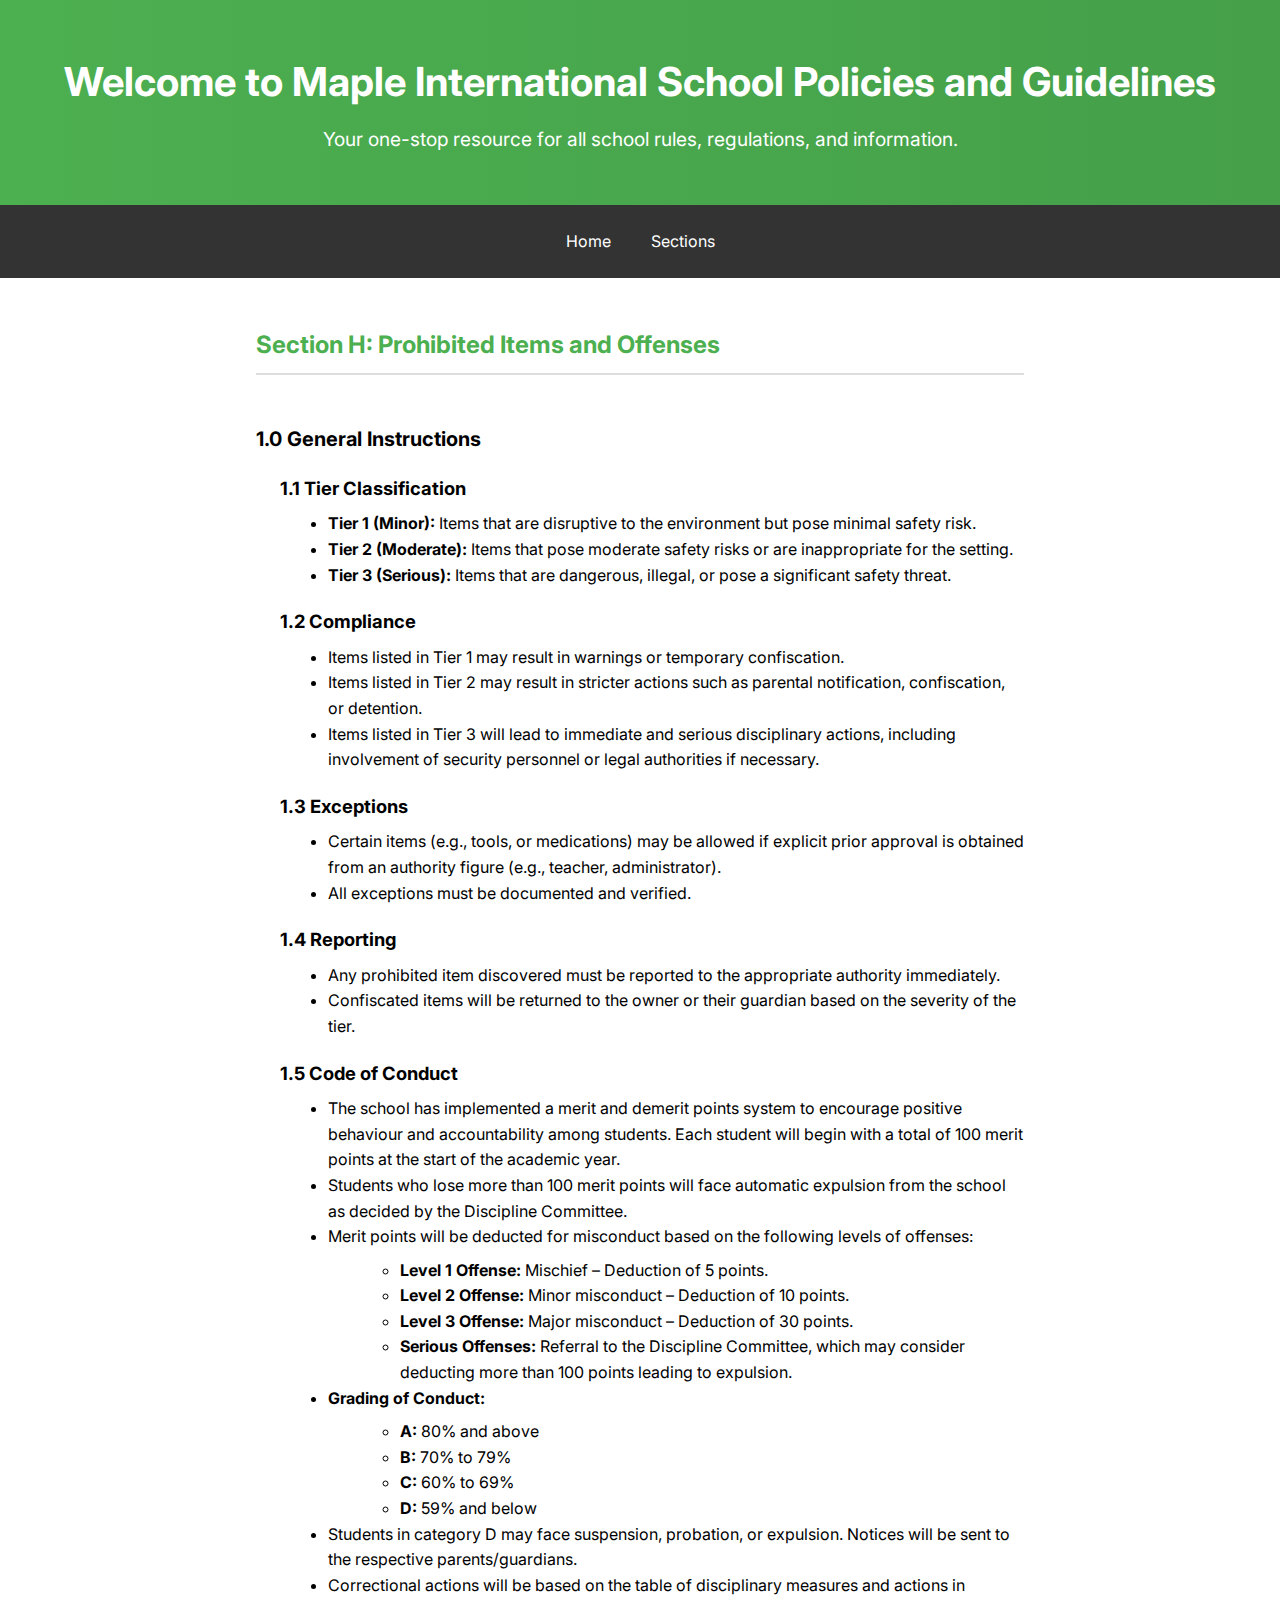
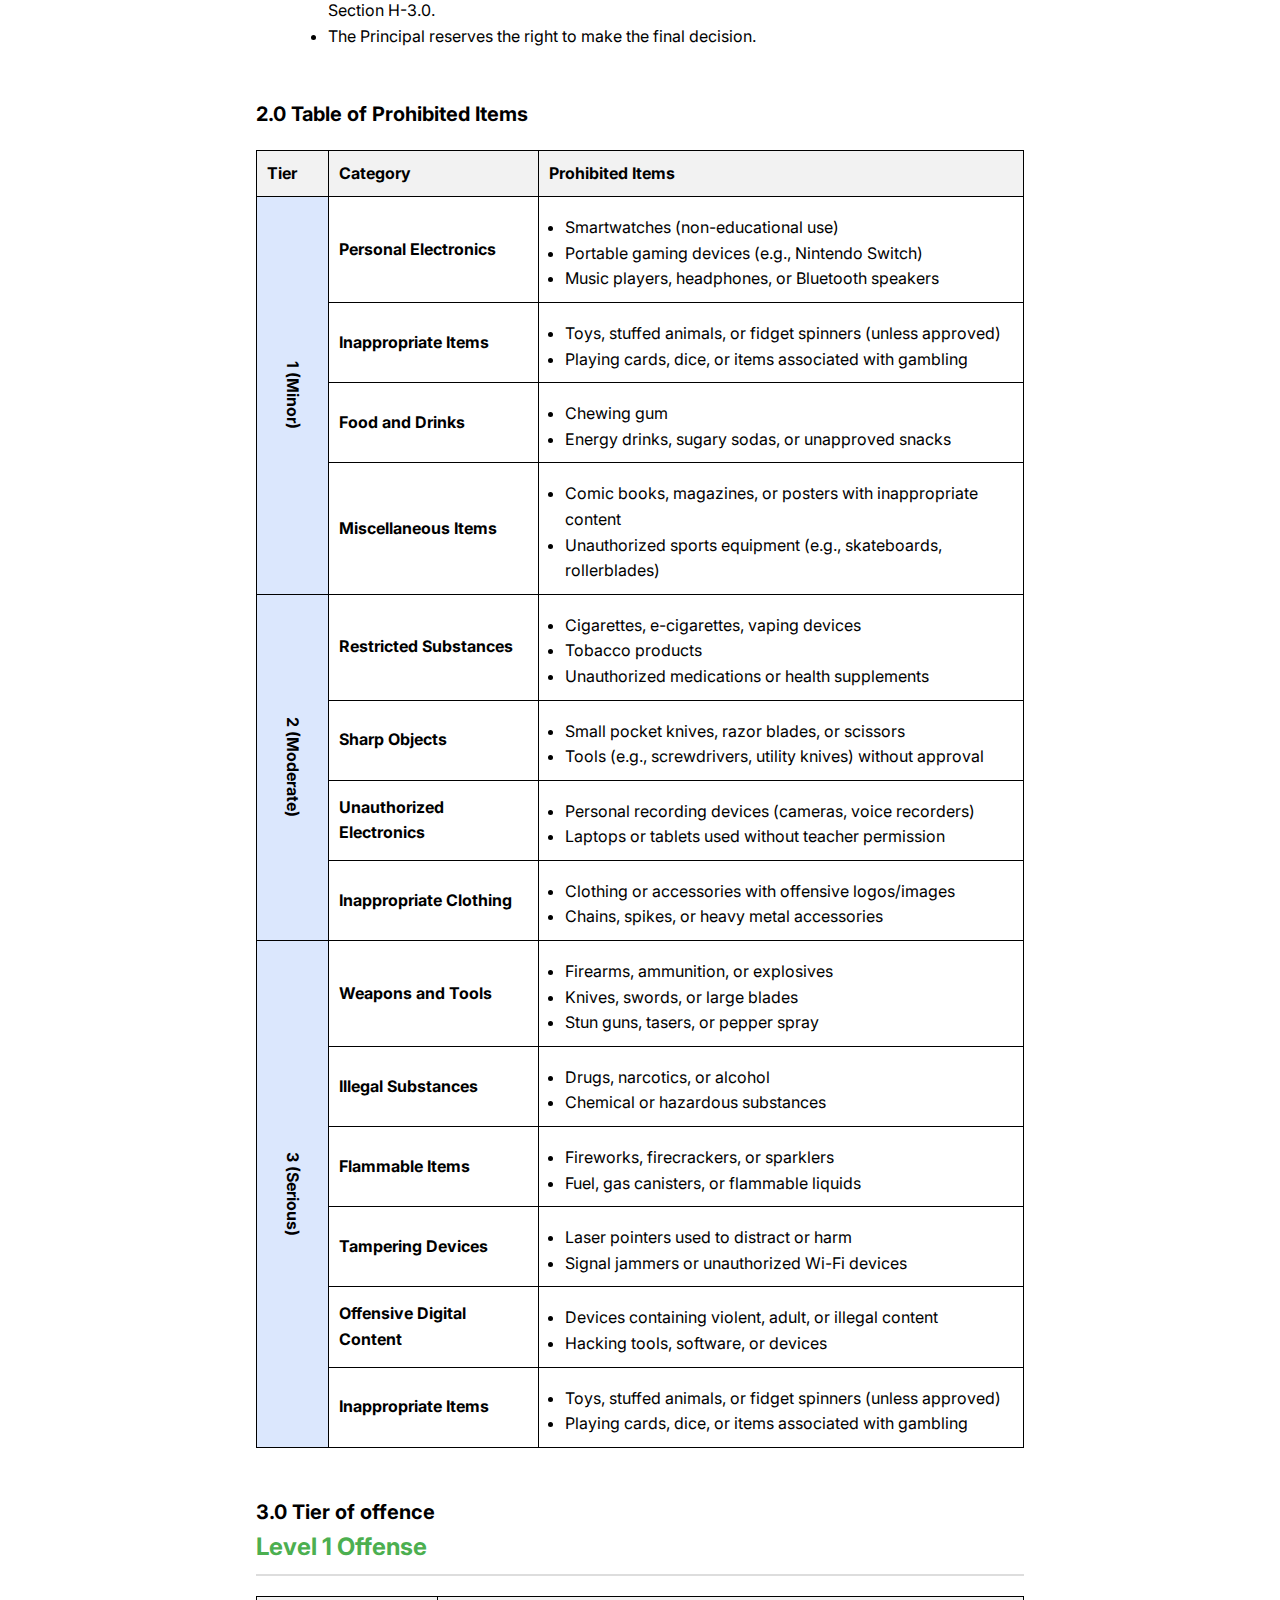
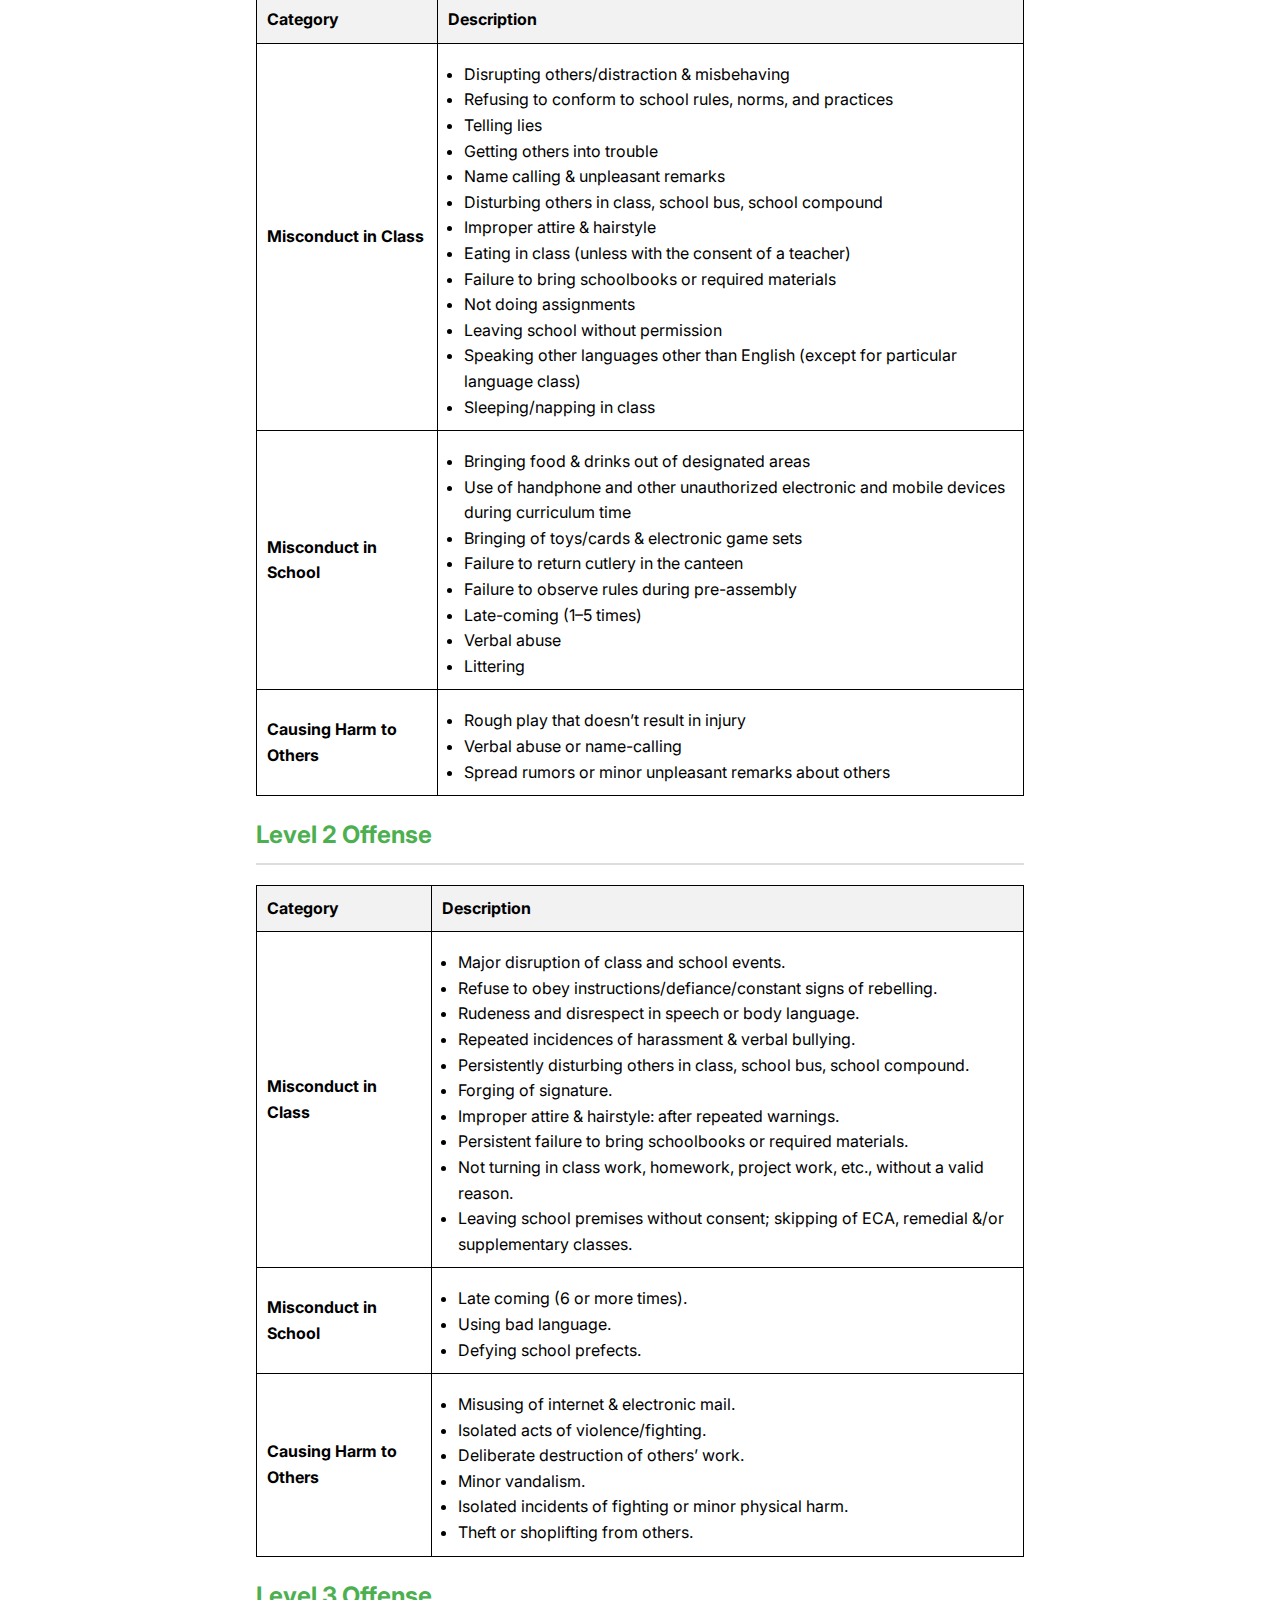
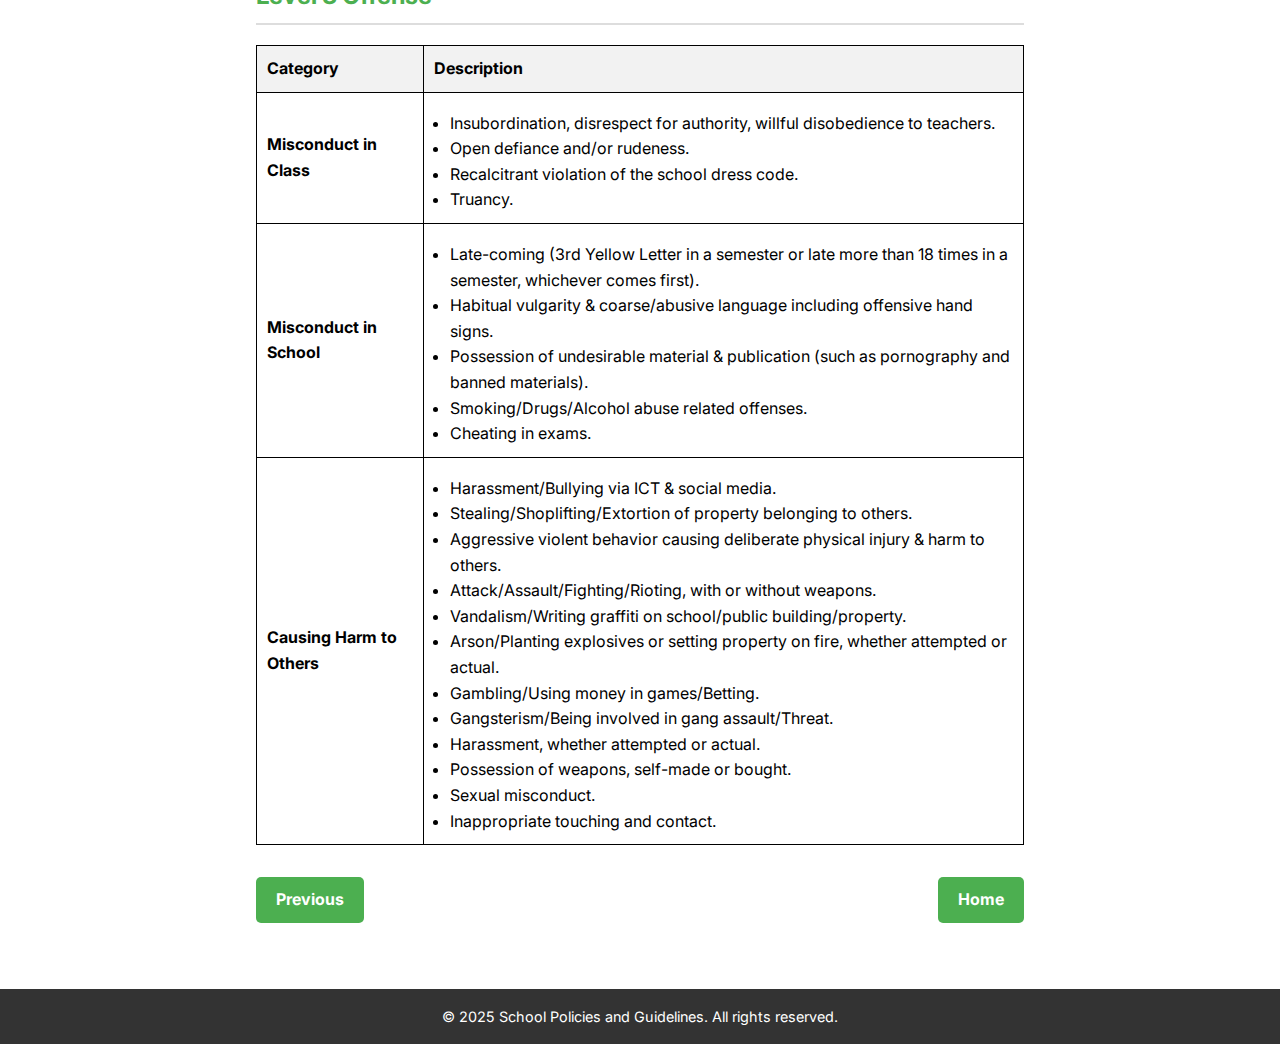
==== section-h.html @ 7fe0b791 "Main Update" ====
<!DOCTYPE html>
<html lang="en">
  <head>
    <meta charset="UTF-8" />
    <meta name="viewport" content="width=device-width, initial-scale=1.0" />
    <link
      rel="stylesheet"
      href="https://fonts.googleapis.com/css2?family=Material+Symbols+Outlined:opsz,wght,FILL,GRAD@20..48,100..700,0..1,-50..200&icon_names=home"
    />
    <link rel="preconnect" href="https://fonts.googleapis.com" />
    <link rel="preconnect" href="https://fonts.gstatic.com" crossorigin />
    <link
      href="https://fonts.googleapis.com/css2?family=Inter:ital,opsz,wght@0,14..32,100..900;1,14..32,100..900&display=swap"
      rel="stylesheet"
    />
    <title>Section H</title>
    <link rel="stylesheet" href="style.css" />
  </head>
  <body>
    <script src="header.js"></script>
    <div class="content">
      <section id="section-h">
        <h2>Section H: Prohibited Items and Offenses</h2>

        <h3>1.0 General Instructions</h3>
        <h4>1.1 Tier Classification</h4>
        <ul>
          <li>
            <strong>Tier 1 (Minor):</strong> Items that are disruptive to the
            environment but pose minimal safety risk.
          </li>
          <li>
            <strong>Tier 2 (Moderate):</strong> Items that pose moderate safety
            risks or are inappropriate for the setting.
          </li>
          <li>
            <strong>Tier 3 (Serious):</strong> Items that are dangerous,
            illegal, or pose a significant safety threat.
          </li>
        </ul>

        <h4>1.2 Compliance</h4>
        <ul>
          <li>
            Items listed in Tier 1 may result in warnings or temporary
            confiscation.
          </li>
          <li>
            Items listed in Tier 2 may result in stricter actions such as
            parental notification, confiscation, or detention.
          </li>
          <li>
            Items listed in Tier 3 will lead to immediate and serious
            disciplinary actions, including involvement of security personnel or
            legal authorities if necessary.
          </li>
        </ul>

        <h4>1.3 Exceptions</h4>
        <ul>
          <li>
            Certain items (e.g., tools, or medications) may be allowed if
            explicit prior approval is obtained from an authority figure (e.g.,
            teacher, administrator).
          </li>
          <li>All exceptions must be documented and verified.</li>
        </ul>

        <h4>1.4 Reporting</h4>
        <ul>
          <li>
            Any prohibited item discovered must be reported to the appropriate
            authority immediately.
          </li>
          <li>
            Confiscated items will be returned to the owner or their guardian
            based on the severity of the tier.
          </li>
        </ul>

        <h4>1.5 Code of Conduct</h4>
        <ul>
          <li>
            The school has implemented a merit and demerit points system to
            encourage positive behaviour and accountability among students. Each
            student will begin with a total of 100 merit points at the start of
            the academic year.
          </li>
          <li>
            Students who lose more than 100 merit points will face automatic
            expulsion from the school as decided by the Discipline Committee.
          </li>
          <li>
            Merit points will be deducted for misconduct based on the following
            levels of offenses:
            <ul>
              <li>
                <strong>Level 1 Offense:</strong> Mischief – Deduction of 5
                points.
              </li>
              <li>
                <strong>Level 2 Offense:</strong> Minor misconduct – Deduction
                of 10 points.
              </li>
              <li>
                <strong>Level 3 Offense:</strong> Major misconduct – Deduction
                of 30 points.
              </li>
              <li>
                <strong>Serious Offenses:</strong> Referral to the Discipline
                Committee, which may consider deducting more than 100 points
                leading to expulsion.
              </li>
            </ul>
          </li>
          <li>
            <strong>Grading of Conduct:</strong>
            <ul>
              <li><strong>A:</strong> 80% and above</li>
              <li><strong>B:</strong> 70% to 79%</li>
              <li><strong>C:</strong> 60% to 69%</li>
              <li><strong>D:</strong> 59% and below</li>
            </ul>
          </li>
          <li>
            Students in category D may face suspension, probation, or expulsion.
            Notices will be sent to the respective parents/guardians.
          </li>
          <li>
            Correctional actions will be based on the table of disciplinary
            measures and actions in Section H-3.0.
          </li>
          <li>The Principal reserves the right to make the final decision.</li>
        </ul>

        <h3>2.0 Table of Prohibited Items</h3>

        <table>
          <tr>
            <th>Tier</th>
            <th>Category</th>
            <th>Prohibited Items</th>
          </tr>
          <tr>
            <td class="tier" rowspan="4">1 (Minor)</td>
            <td class="category">Personal Electronics</td>
            <td>
              <ul>
                <li>Smartwatches (non-educational use)</li>
                <li>Portable gaming devices (e.g., Nintendo Switch)</li>
                <li>Music players, headphones, or Bluetooth speakers</li>
              </ul>
            </td>
          </tr>
          <tr>
            <td class="category">Inappropriate Items</td>
            <td>
              <ul>
                <li>
                  Toys, stuffed animals, or fidget spinners (unless approved)
                </li>
                <li>Playing cards, dice, or items associated with gambling</li>
              </ul>
            </td>
          </tr>
          <tr>
            <td class="category">Food and Drinks</td>
            <td>
              <ul>
                <li>Chewing gum</li>
                <li>Energy drinks, sugary sodas, or unapproved snacks</li>
              </ul>
            </td>
          </tr>
          <tr>
            <td class="category">Miscellaneous Items</td>
            <td>
              <ul>
                <li>
                  Comic books, magazines, or posters with inappropriate content
                </li>
                <li>
                  Unauthorized sports equipment (e.g., skateboards,
                  rollerblades)
                </li>
              </ul>
            </td>
          </tr>
          <tr>
            <td class="tier" rowspan="4">2 (Moderate)</td>
            <td class="category">Restricted Substances</td>
            <td>
              <ul>
                <li>Cigarettes, e-cigarettes, vaping devices</li>
                <li>Tobacco products</li>
                <li>Unauthorized medications or health supplements</li>
              </ul>
            </td>
          </tr>
          <tr>
            <td class="category">Sharp Objects</td>
            <td>
              <ul>
                <li>Small pocket knives, razor blades, or scissors</li>
                <li>
                  Tools (e.g., screwdrivers, utility knives) without approval
                </li>
              </ul>
            </td>
          </tr>
          <tr>
            <td class="category">Unauthorized Electronics</td>
            <td>
              <ul>
                <li>Personal recording devices (cameras, voice recorders)</li>
                <li>Laptops or tablets used without teacher permission</li>
              </ul>
            </td>
          </tr>
          <tr>
            <td class="category">Inappropriate Clothing</td>
            <td>
              <ul>
                <li>Clothing or accessories with offensive logos/images</li>
                <li>Chains, spikes, or heavy metal accessories</li>
              </ul>
            </td>
          </tr>
          <tr>
            <td class="tier" rowspan="8">3 (Serious)</td>
            <td class="category">Weapons and Tools</td>
            <td>
              <ul>
                <li>Firearms, ammunition, or explosives</li>
                <li>Knives, swords, or large blades</li>
                <li>Stun guns, tasers, or pepper spray</li>
              </ul>
            </td>
          </tr>
          <tr>
            <td class="category">Illegal Substances</td>
            <td>
              <ul>
                <li>Drugs, narcotics, or alcohol</li>
                <li>Chemical or hazardous substances</li>
              </ul>
            </td>
          </tr>
          <tr>
            <td class="category">Flammable Items</td>
            <td>
              <ul>
                <li>Fireworks, firecrackers, or sparklers</li>
                <li>Fuel, gas canisters, or flammable liquids</li>
              </ul>
            </td>
          </tr>
          <tr>
            <td class="category">Tampering Devices</td>
            <td>
              <ul>
                <li>Laser pointers used to distract or harm</li>
                <li>Signal jammers or unauthorized Wi-Fi devices</li>
              </ul>
            </td>
          </tr>
          <tr>
            <td class="category">Offensive Digital Content</td>
            <td>
              <ul>
                <li>Devices containing violent, adult, or illegal content</li>
                <li>Hacking tools, software, or devices</li>
              </ul>
            </td>
          </tr>
          <tr>
            <td class="category">Inappropriate Items</td>
            <td>
              <ul>
                <li>
                  Toys, stuffed animals, or fidget spinners (unless approved)
                </li>
                <li>Playing cards, dice, or items associated with gambling</li>
              </ul>
            </td>
          </tr>
        </table>

        <h3>3.0 Tier of offence</h3>

        <h2>Level 1 Offense</h2>
        <table>
          <thead>
            <tr>
              <th>Category</th>
              <th>Description</th>
            </tr>
          </thead>
          <tbody>
            <tr>
              <td class="category">Misconduct in Class</td>
              <td>
                <ul>
                  <li>Disrupting others/distraction & misbehaving</li>
                  <li>
                    Refusing to conform to school rules, norms, and practices
                  </li>
                  <li>Telling lies</li>
                  <li>Getting others into trouble</li>
                  <li>Name calling & unpleasant remarks</li>
                  <li>
                    Disturbing others in class, school bus, school compound
                  </li>
                  <li>Improper attire & hairstyle</li>
                  <li>
                    Eating in class (unless with the consent of a teacher)
                  </li>
                  <li>Failure to bring schoolbooks or required materials</li>
                  <li>Not doing assignments</li>
                  <li>Leaving school without permission</li>
                  <li>
                    Speaking other languages other than English (except for
                    particular language class)
                  </li>
                  <li>Sleeping/napping in class</li>
                </ul>
              </td>
            </tr>
            <tr>
              <td class="category">Misconduct in School</td>
              <td>
                <ul>
                  <li>Bringing food & drinks out of designated areas</li>
                  <li>
                    Use of handphone and other unauthorized electronic and
                    mobile devices during curriculum time
                  </li>
                  <li>Bringing of toys/cards & electronic game sets</li>
                  <li>Failure to return cutlery in the canteen</li>
                  <li>Failure to observe rules during pre-assembly</li>
                  <li>Late-coming (1–5 times)</li>
                  <li>Verbal abuse</li>
                  <li>Littering</li>
                </ul>
              </td>
            </tr>
            <tr>
              <td class="category">Causing Harm to Others</td>
              <td>
                <ul>
                  <li>Rough play that doesn’t result in injury</li>
                  <li>Verbal abuse or name-calling</li>
                  <li>
                    Spread rumors or minor unpleasant remarks about others
                  </li>
                </ul>
              </td>
            </tr>
          </tbody>
        </table>
        <h2>Level 2 Offense</h2>
        <table>
          <thead>
            <tr>
              <th>Category</th>
              <th>Description</th>
            </tr>
          </thead>
          <tbody>
            <tr>
              <td class="category">Misconduct in Class</td>
              <td>
                <ul>
                  <li>Major disruption of class and school events.</li>
                  <li>
                    Refuse to obey instructions/defiance/constant signs of
                    rebelling.
                  </li>
                  <li>Rudeness and disrespect in speech or body language.</li>
                  <li>Repeated incidences of harassment & verbal bullying.</li>
                  <li>
                    Persistently disturbing others in class, school bus, school
                    compound.
                  </li>
                  <li>Forging of signature.</li>
                  <li>Improper attire & hairstyle: after repeated warnings.</li>
                  <li>
                    Persistent failure to bring schoolbooks or required
                    materials.
                  </li>
                  <li>
                    Not turning in class work, homework, project work, etc.,
                    without a valid reason.
                  </li>
                  <li>
                    Leaving school premises without consent; skipping of ECA,
                    remedial &/or supplementary classes.
                  </li>
                </ul>
              </td>
            </tr>
            <tr>
              <td class="category">Misconduct in School</td>
              <td>
                <ul>
                  <li>Late coming (6 or more times).</li>
                  <li>Using bad language.</li>
                  <li>Defying school prefects.</li>
                </ul>
              </td>
            </tr>
            <tr>
              <td class="category">Causing Harm to Others</td>
              <td>
                <ul>
                  <li>Misusing of internet & electronic mail.</li>
                  <li>Isolated acts of violence/fighting.</li>
                  <li>Deliberate destruction of others’ work.</li>
                  <li>Minor vandalism.</li>
                  <li>
                    Isolated incidents of fighting or minor physical harm.
                  </li>
                  <li>Theft or shoplifting from others.</li>
                </ul>
              </td>
            </tr>
          </tbody>
        </table>

        <h2>Level 3 Offense</h2>
        <table>
          <thead>
            <tr>
              <th>Category</th>
              <th>Description</th>
            </tr>
          </thead>
          <tbody>
            <tr>
              <td class="category">Misconduct in Class</td>
              <td>
                <ul>
                  <li>
                    Insubordination, disrespect for authority, willful
                    disobedience to teachers.
                  </li>
                  <li>Open defiance and/or rudeness.</li>
                  <li>Recalcitrant violation of the school dress code.</li>
                  <li>Truancy.</li>
                </ul>
              </td>
            </tr>
            <tr>
              <td class="category">Misconduct in School</td>
              <td>
                <ul>
                  <li>
                    Late-coming (3rd Yellow Letter in a semester or late more
                    than 18 times in a semester, whichever comes first).
                  </li>
                  <li>
                    Habitual vulgarity & coarse/abusive language including
                    offensive hand signs.
                  </li>
                  <li>
                    Possession of undesirable material & publication (such as
                    pornography and banned materials).
                  </li>
                  <li>Smoking/Drugs/Alcohol abuse related offenses.</li>
                  <li>Cheating in exams.</li>
                </ul>
              </td>
            </tr>
            <tr>
              <td class="category">Causing Harm to Others</td>
              <td>
                <ul>
                  <li>Harassment/Bullying via ICT & social media.</li>
                  <li>
                    Stealing/Shoplifting/Extortion of property belonging to
                    others.
                  </li>
                  <li>
                    Aggressive violent behavior causing deliberate physical
                    injury & harm to others.
                  </li>
                  <li>
                    Attack/Assault/Fighting/Rioting, with or without weapons.
                  </li>
                  <li>
                    Vandalism/Writing graffiti on school/public
                    building/property.
                  </li>
                  <li>
                    Arson/Planting explosives or setting property on fire,
                    whether attempted or actual.
                  </li>
                  <li>Gambling/Using money in games/Betting.</li>
                  <li>Gangsterism/Being involved in gang assault/Threat.</li>
                  <li>Harassment, whether attempted or actual.</li>
                  <li>Possession of weapons, self-made or bought.</li>
                  <li>Sexual misconduct.</li>
                  <li>Inappropriate touching and contact.</li>
                </ul>
              </td>
            </tr>
          </tbody>
        </table>
      </section>
      <div class="navigation-buttons">
        <!-- Previous Button -->
        <a href="section-g.html" class="nav-button">Previous</a>

        <!-- Next Button -->
        <a href="index.html" class="nav-button">Home</a>
      </div>
    </div>
    <script src="footer.js"></script>
  </body>
</html>
---- style.css ----
/* Reset and Body Styles */
* {
  margin: 0;
  padding: 0;
  box-sizing: border-box;
}
body {
    font-family: Inter, sans-serif;
    margin: 0;
    padding: 0;
    line-height: 1.6;
  }
/* Header */
header {
  background: linear-gradient(90deg, #4caf50, #45a049);
  color: white;
  text-align: center;
  padding: 50px 20px;
}

header h1 {
  font-size: 2.5em;
}

header p {
  font-size: 1.2em;
  margin-top: 10px;
}

/* Navigation Bar */
nav {
    background-color: #333;
    display: flex;
    justify-content: center;
    padding: 10px 0;
    z-index: 1000;
}

nav a {
    color: white;
    text-decoration: none;
    padding: 14px 20px;
    display: block;
    transition: background-color 0.3s;
}

nav a:hover {
    background-color: #575757;
}

/* Dropdown Styles */
.dropdown {
    position: relative;
    display: inline-block;
}

.dropdown-content {
    display:none;
    position: absolute;
    background-color: #333;
    min-width: 300px;
    box-shadow: 0px 8px 16px rgba(0, 0, 0, 0.2);
    z-index: 1;
}

.dropdown-content a {
    color: white;
    padding: 10px 15px;
    text-decoration: none;
    display: block;
    text-align: left;
}

.dropdown-content a:hover {
    background-color: #575757;
}

.dropdown:hover .dropdown-content {
    display: block;
}

.dropdown:hover > a {
    background-color: #575757;
}

a span {
    align-self: center;

}

/* Main Section */
main {
  text-align: center;
  padding: 50px 20px;
}

.hero {
  max-width: 900px;
  margin: 0 auto;
}

.hero h2 {
  font-size: 2.2em;
  margin-bottom: 20px;
}

.hero p {
  font-size: 1.2em;
  color: #555;
}

.hero img {
  width: 100%;
  max-width: 600px;
  margin-top: 20px;
}

/* Section Cards */
.sections {
  display: flex;
  flex-wrap: wrap;
  justify-content: center;
  gap: 20px;
  margin-top: 40px;
}

.section-card {
  background: white;
  box-shadow: 0 4px 6px rgba(0, 0, 0, 0.1);
  border-radius: 8px;
  text-align: center;
  width: 300px;
  padding: 20px;
  transition: transform 0.3s ease, box-shadow 0.3s ease;
}

.section-card:hover {
  transform: translateY(-5px);
  box-shadow: 0 6px 8px rgba(0, 0, 0, 0.2);
}

.section-card h3 {
  font-size: 1.5em;
  margin-bottom: 15px;
}

.section-card p {
  font-size: 1em;
  color: #666;
}

.section-card a {
  display: inline-block;
  margin-top: 15px;
  padding: 10px 20px;
  color: white;
  background: #4caf50;
  border-radius: 5px;
  text-decoration: none;
  transition: background 0.3s ease;
}

.section-card a:hover {
  background: #45a049;
}

/* Footer */
footer {
  background: #333;
  color: white;
  text-align: center;
  padding: 15px 0;
  margin-top: 50px;
}

footer p {
  font-size: 0.9em;
}

      
.content {
  margin: 2rem auto;
  padding: 1rem;
  max-width: 800px;
}
section {
  margin-bottom: 2rem;
  gap: 1rem;
}
h2 {
  color: #4caf50;
  border-bottom: 2px solid #ddd;
  padding-bottom: 0.5rem;
}
h3 {
  font-size: 1.25rem;
  margin-top: 3rem;
}
h4 {
  font-size: 1.15rem;
  margin-left: 1.5rem;
  margin-top: 1.2rem;
}
ul {
  margin: 0;
  padding-left: 4.5rem;
  margin-top:0.5rem;
}
footer {
  background-color: #333;
  color: white;
  text-align: center;
  padding: 1rem 0;
  position: relative;
  bottom: 0;
  width: 100%;
}
#section-a {
  background-color: #fffef5;
  border-radius: 12px;
  padding: 1rem;
}


table {
  width: 100%;
  border-collapse: collapse;
  margin: 20px 0;
}

table ul {
  padding-left: 1rem;
}

th,
td {
  border: 1px solid #000;
  text-align: left;
  padding: 10px;
}

th {
  background-color: #f2f2f2;
  font-weight: bold;
}

.tier {
  font-weight: bold;
  text-align: center;
  background-color: rgb(219, 231, 253);
  writing-mode: vertical-rl;
  text-orientation: mixed;
}

.category {
  font-weight: bold;
}

.navigation-buttons {
    display: flex;
    justify-content: space-between;
    margin-top: 30px;
}

.nav-button {
    padding: 10px 20px;
    font-size: 16px;
    font-weight: bold;
    color: white;
    background-color: #4CAF50;
    border: none;
    border-radius: 5px;
    text-decoration: none;
    text-align: center;
    transition: background-color 0.3s;
}

.nav-button:hover {
    background-color: #45a049;
}

.nav-button.disabled {
    background-color: #ccc;
    cursor: not-allowed;
}

.nav-button.disabled:hover {
    background-color: #ccc;
}

.warning-heading {
    font-weight: bold;
    color: #d9534f; /* Warning red color */
    position: relative; /* Needed for the ::before pseudo-element */
}

.warning-heading::before {
    content: "\26A0"; /* Unicode for the warning icon ⚠ */
    font-size: 1.5em;
    color: #d9534f; /* Same red color as the heading */
    margin-right: 10px;
    position: absolute;
    left: -50px;
    top: -5px; /* Adjust this for alignment */
}
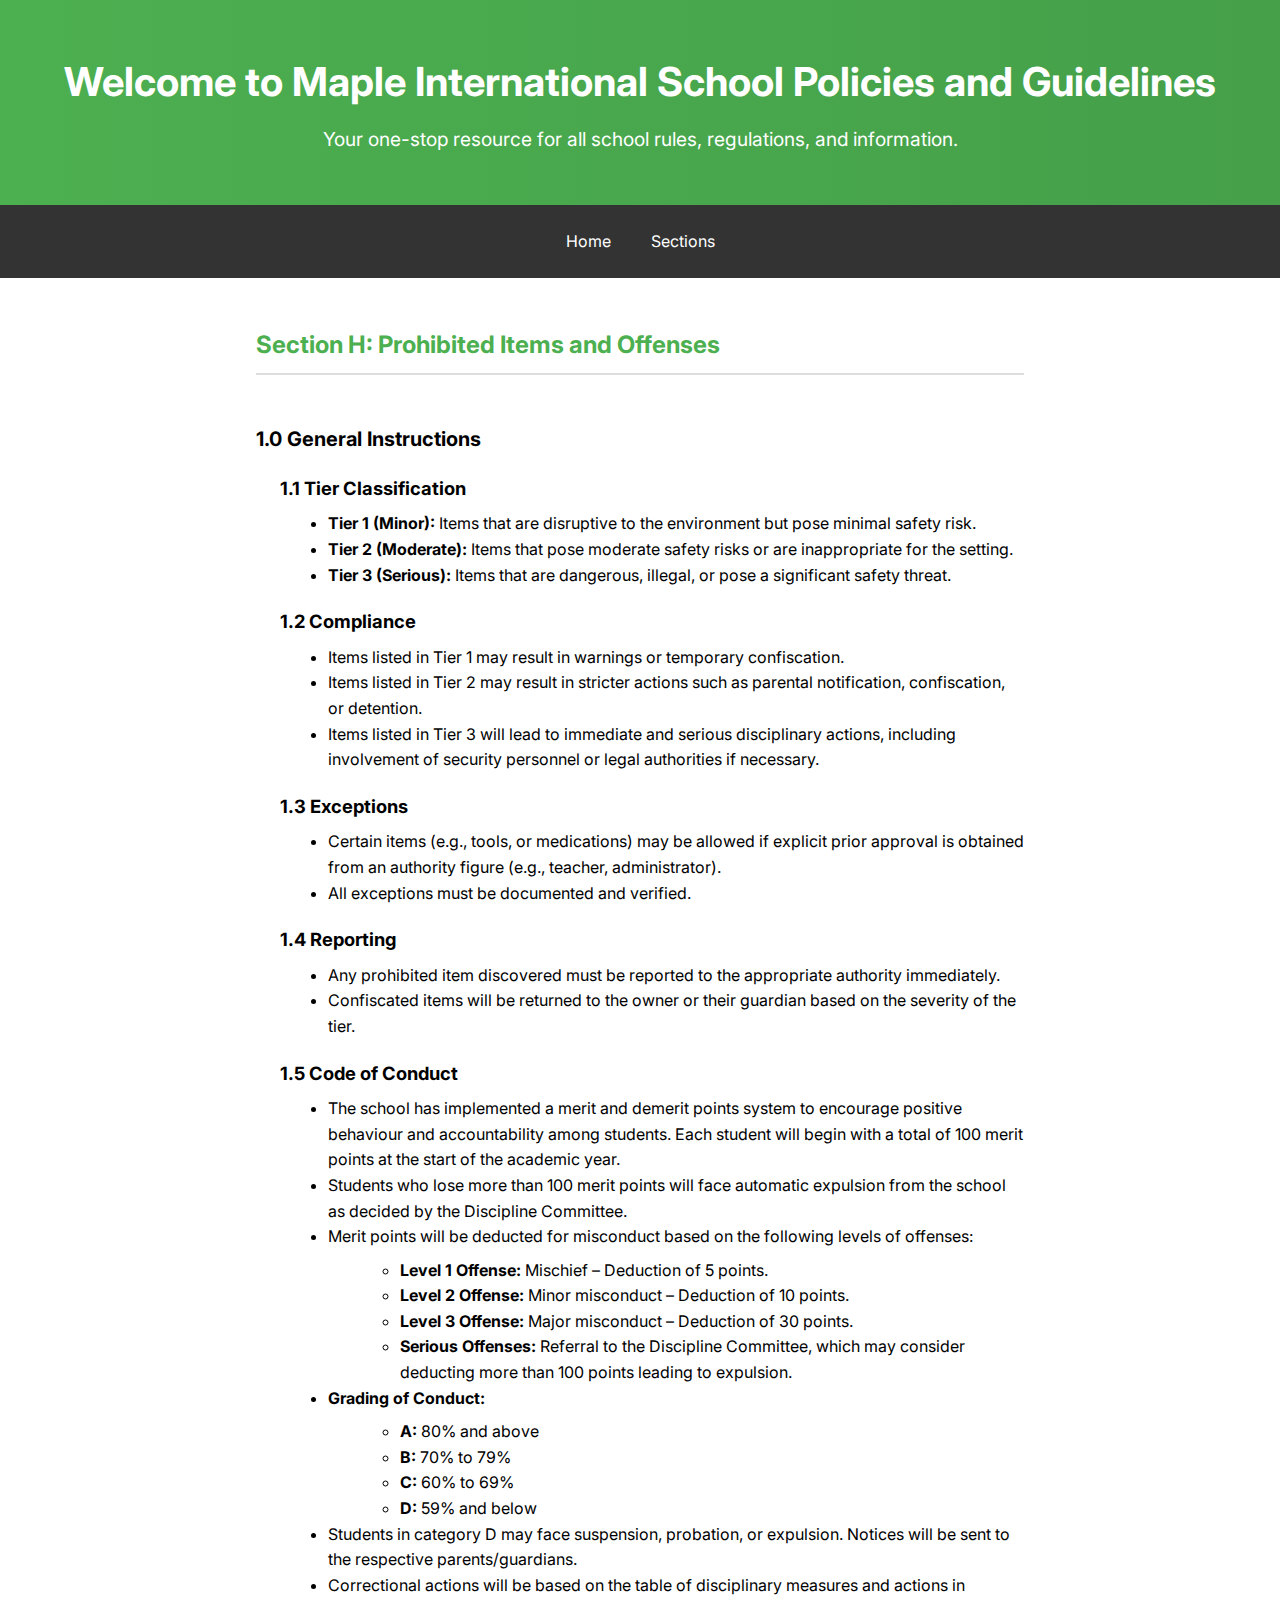
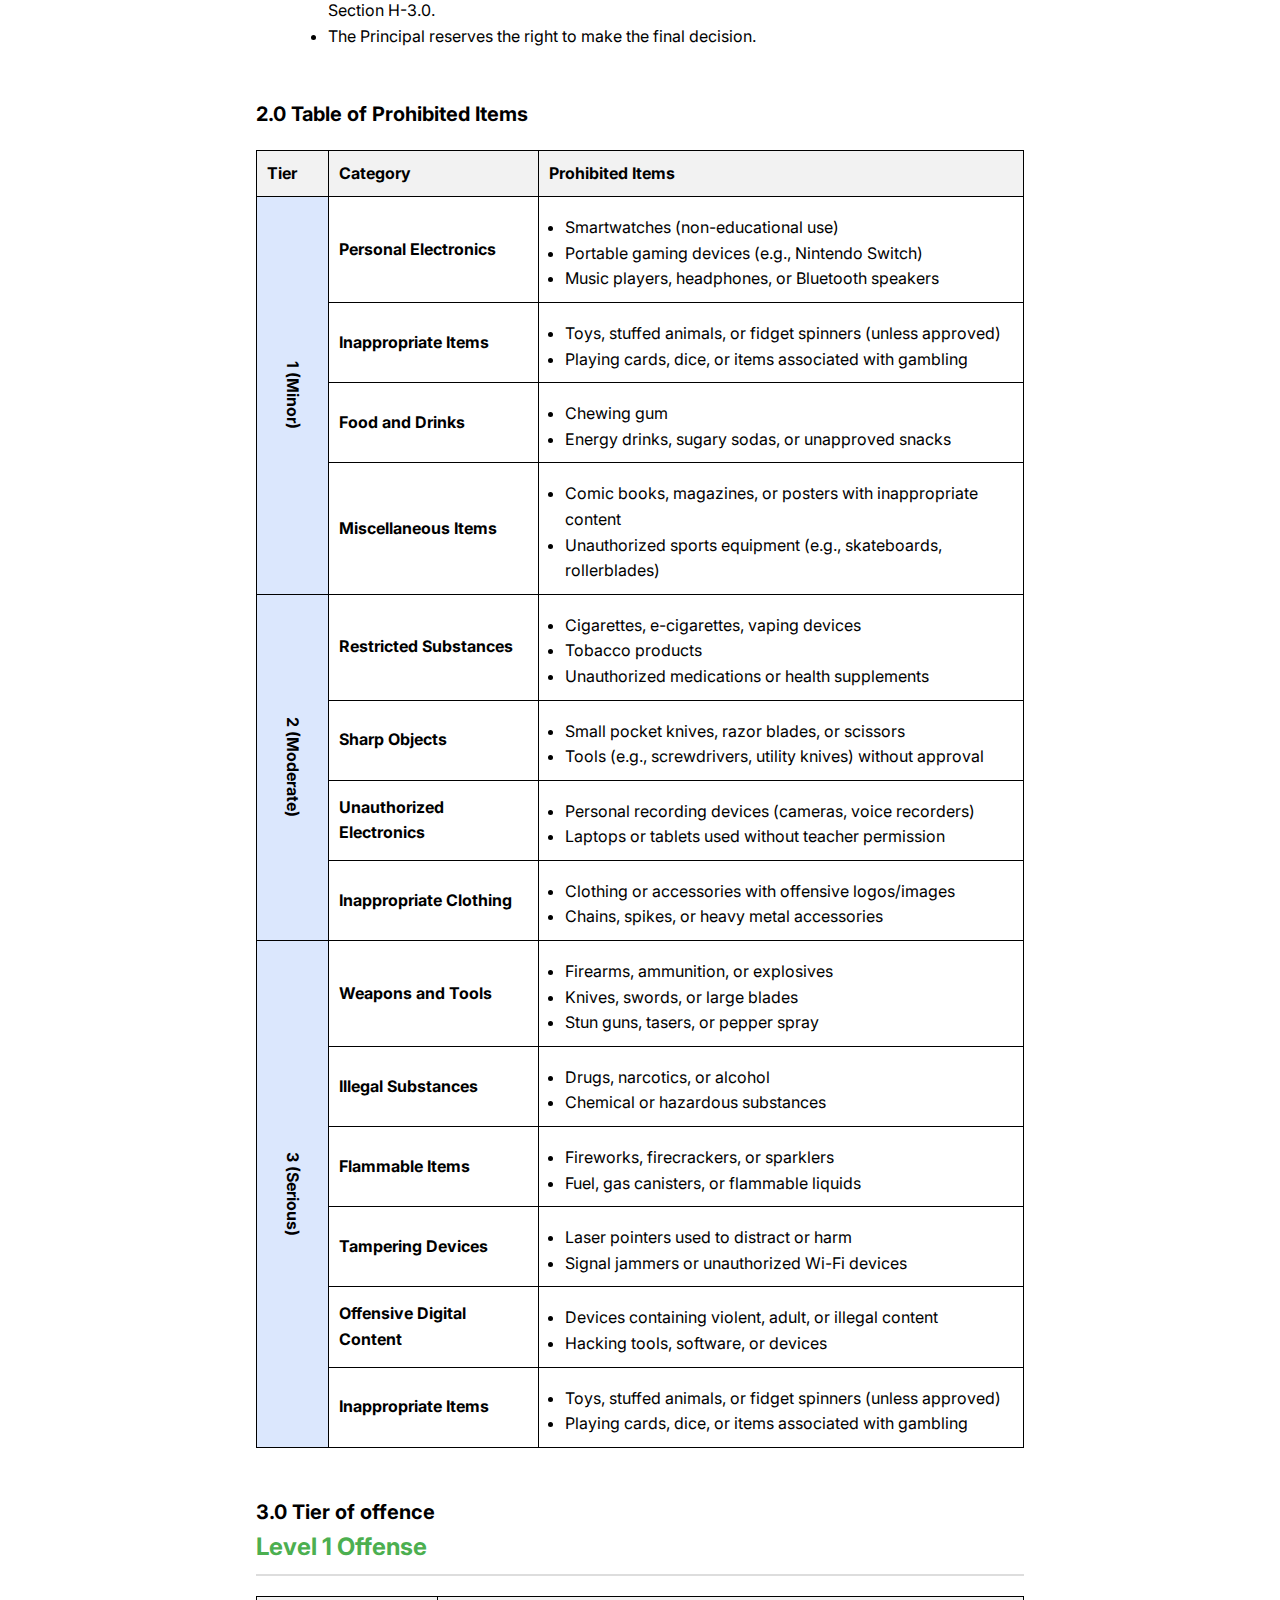
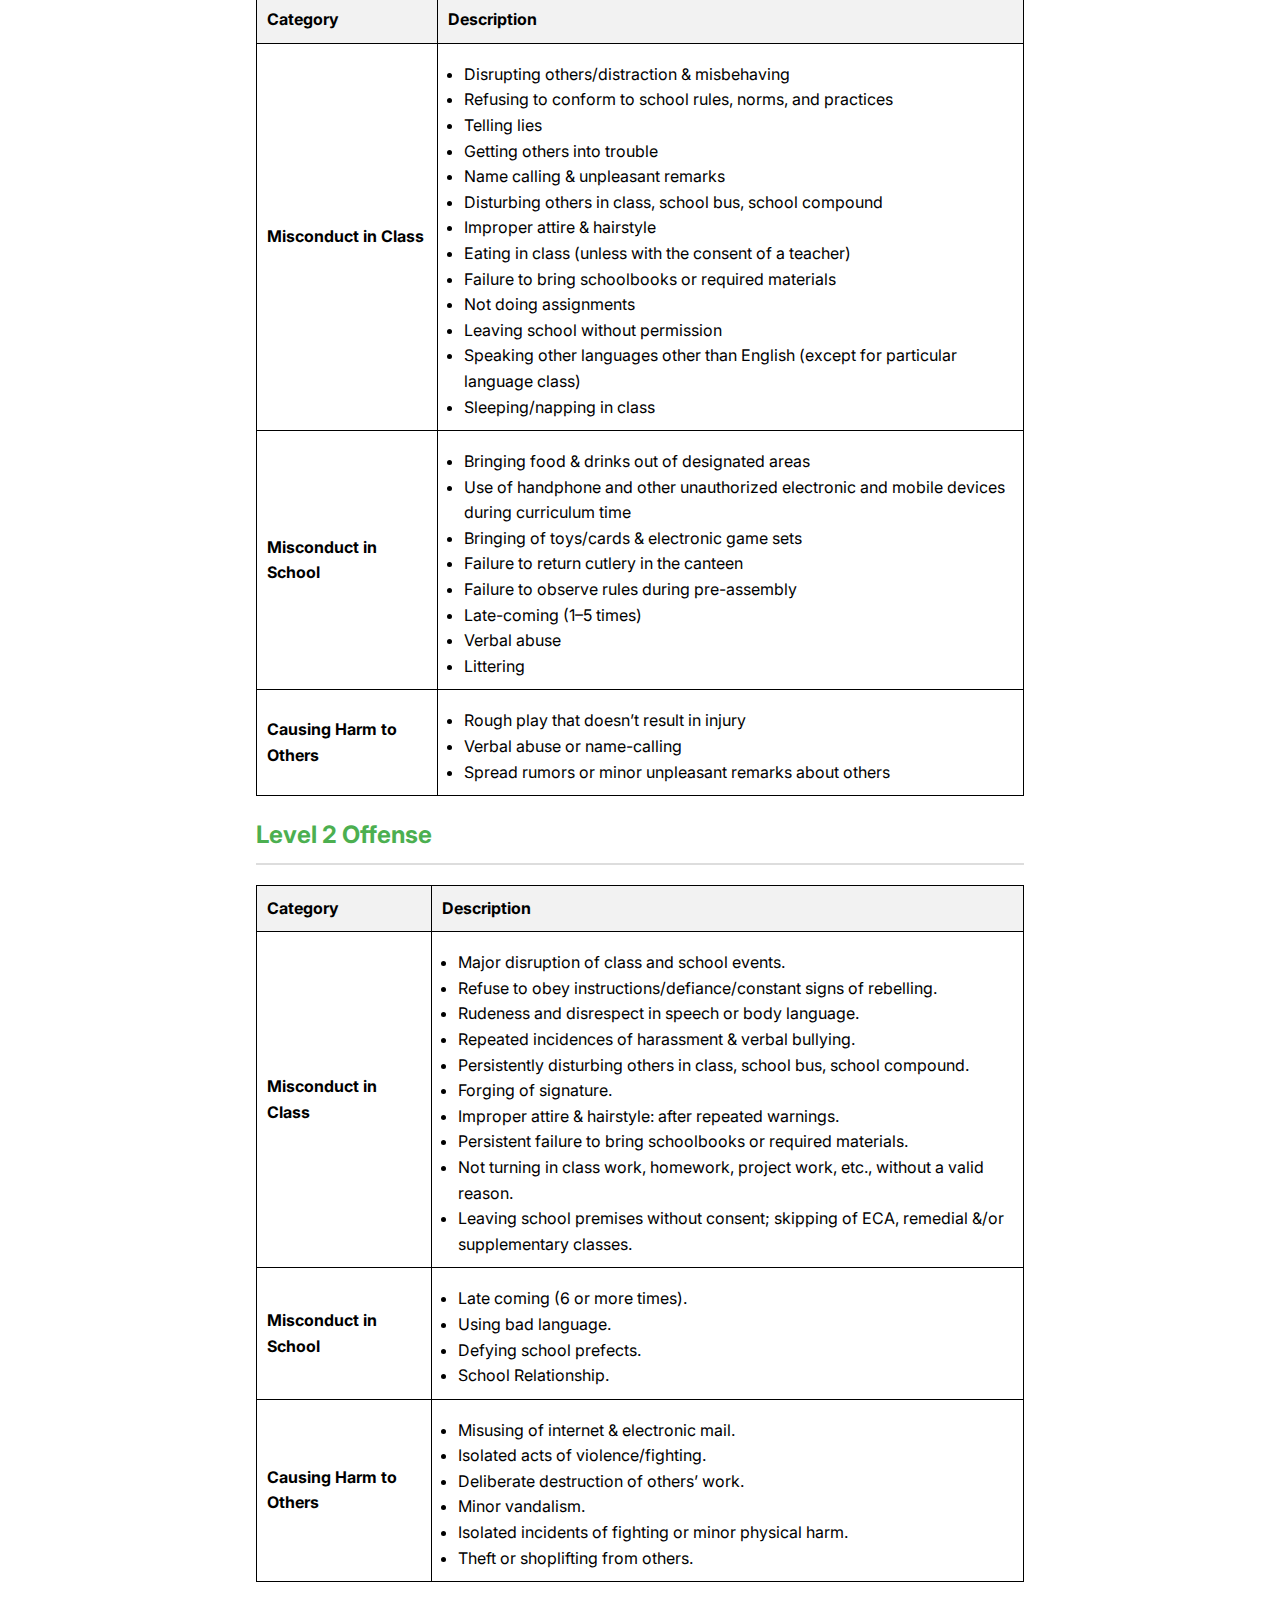
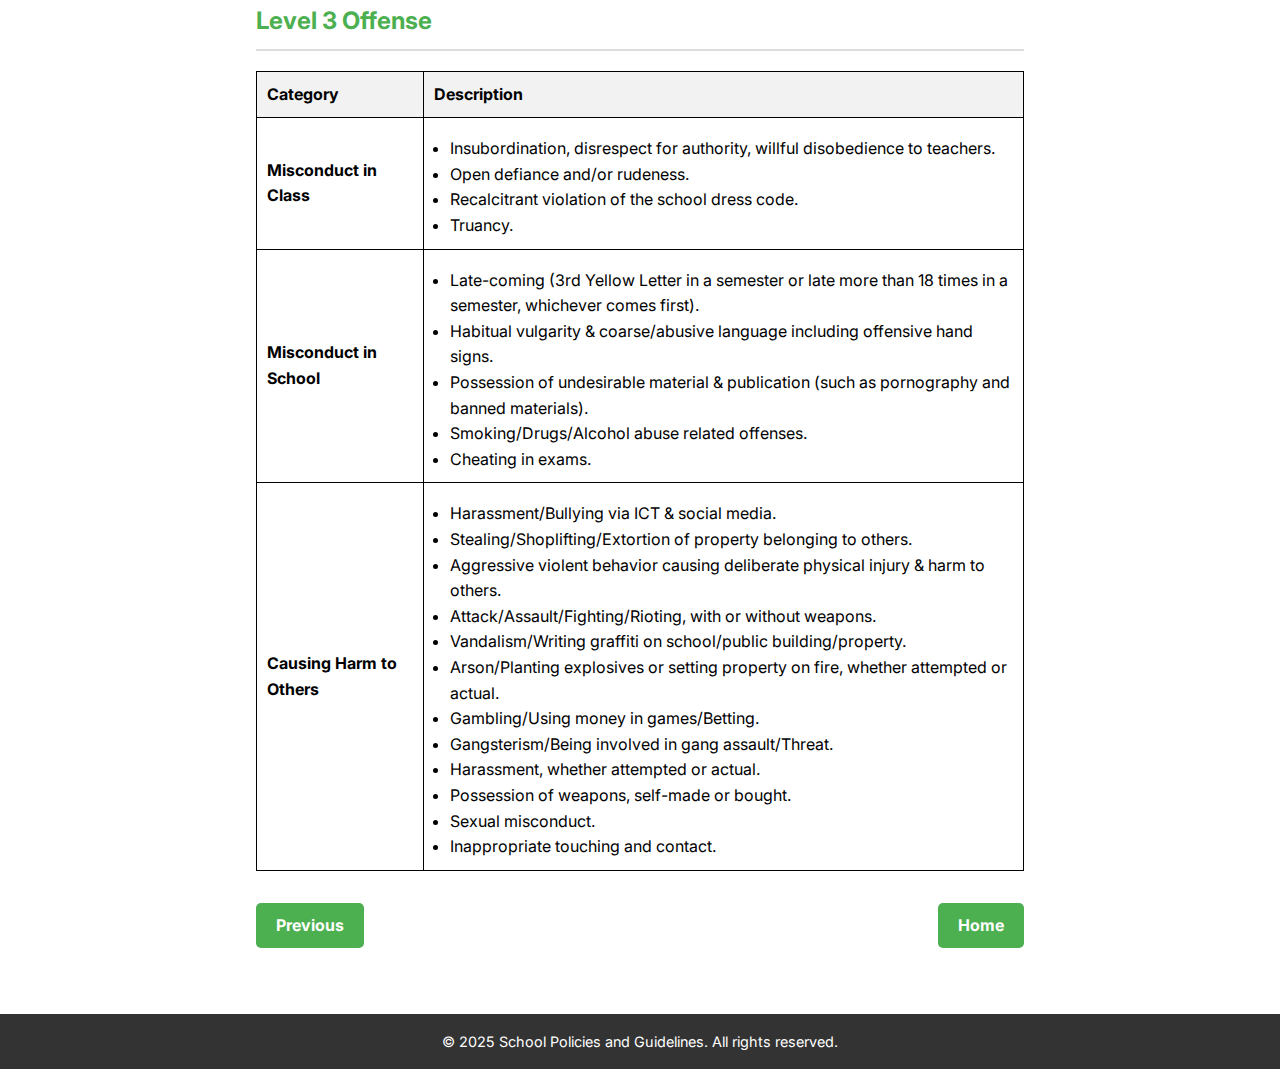
==== commit 2759fbd2: "Update section-h.html" ====
--- a/section-h.html
+++ b/section-h.html
@@ -406,6 +406,7 @@
                   <li>Late coming (6 or more times).</li>
                   <li>Using bad language.</li>
                   <li>Defying school prefects.</li>
+                  <li>School Relationship.</li>
                 </ul>
               </td>
             </tr>
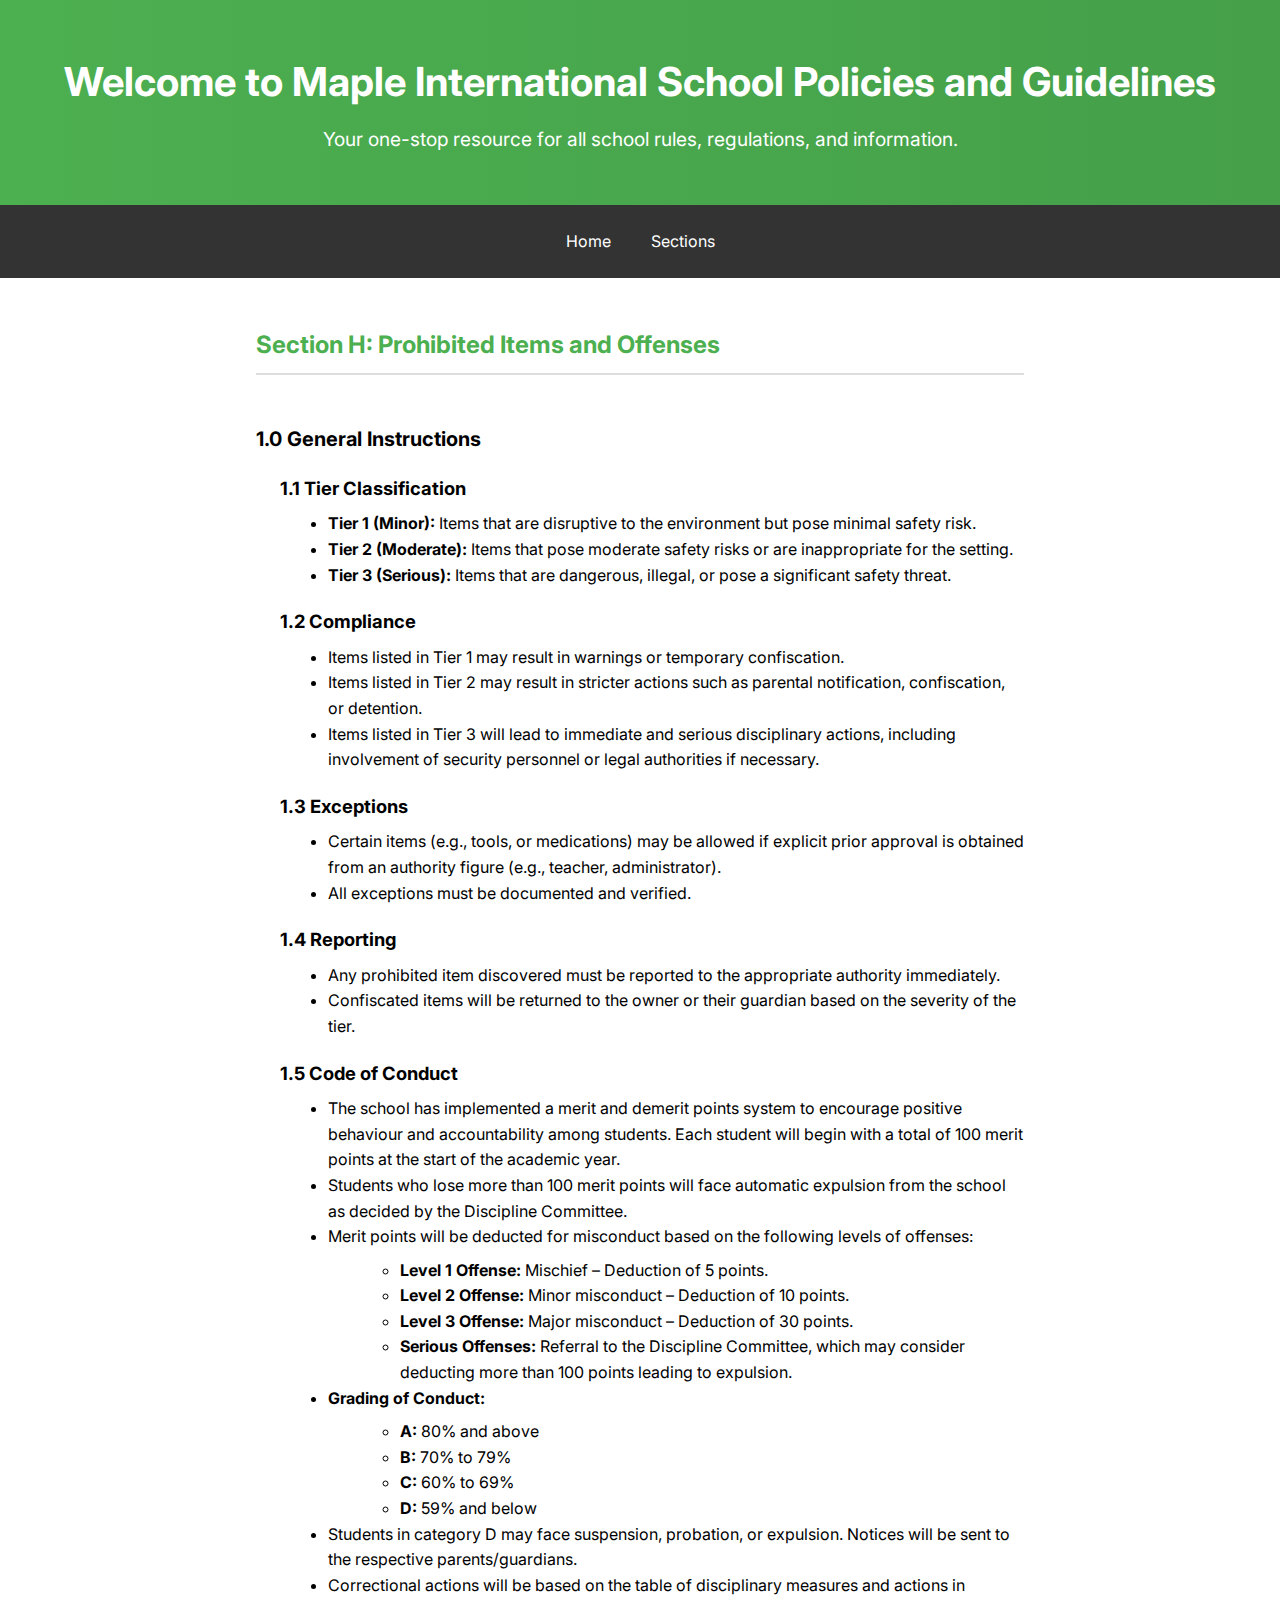
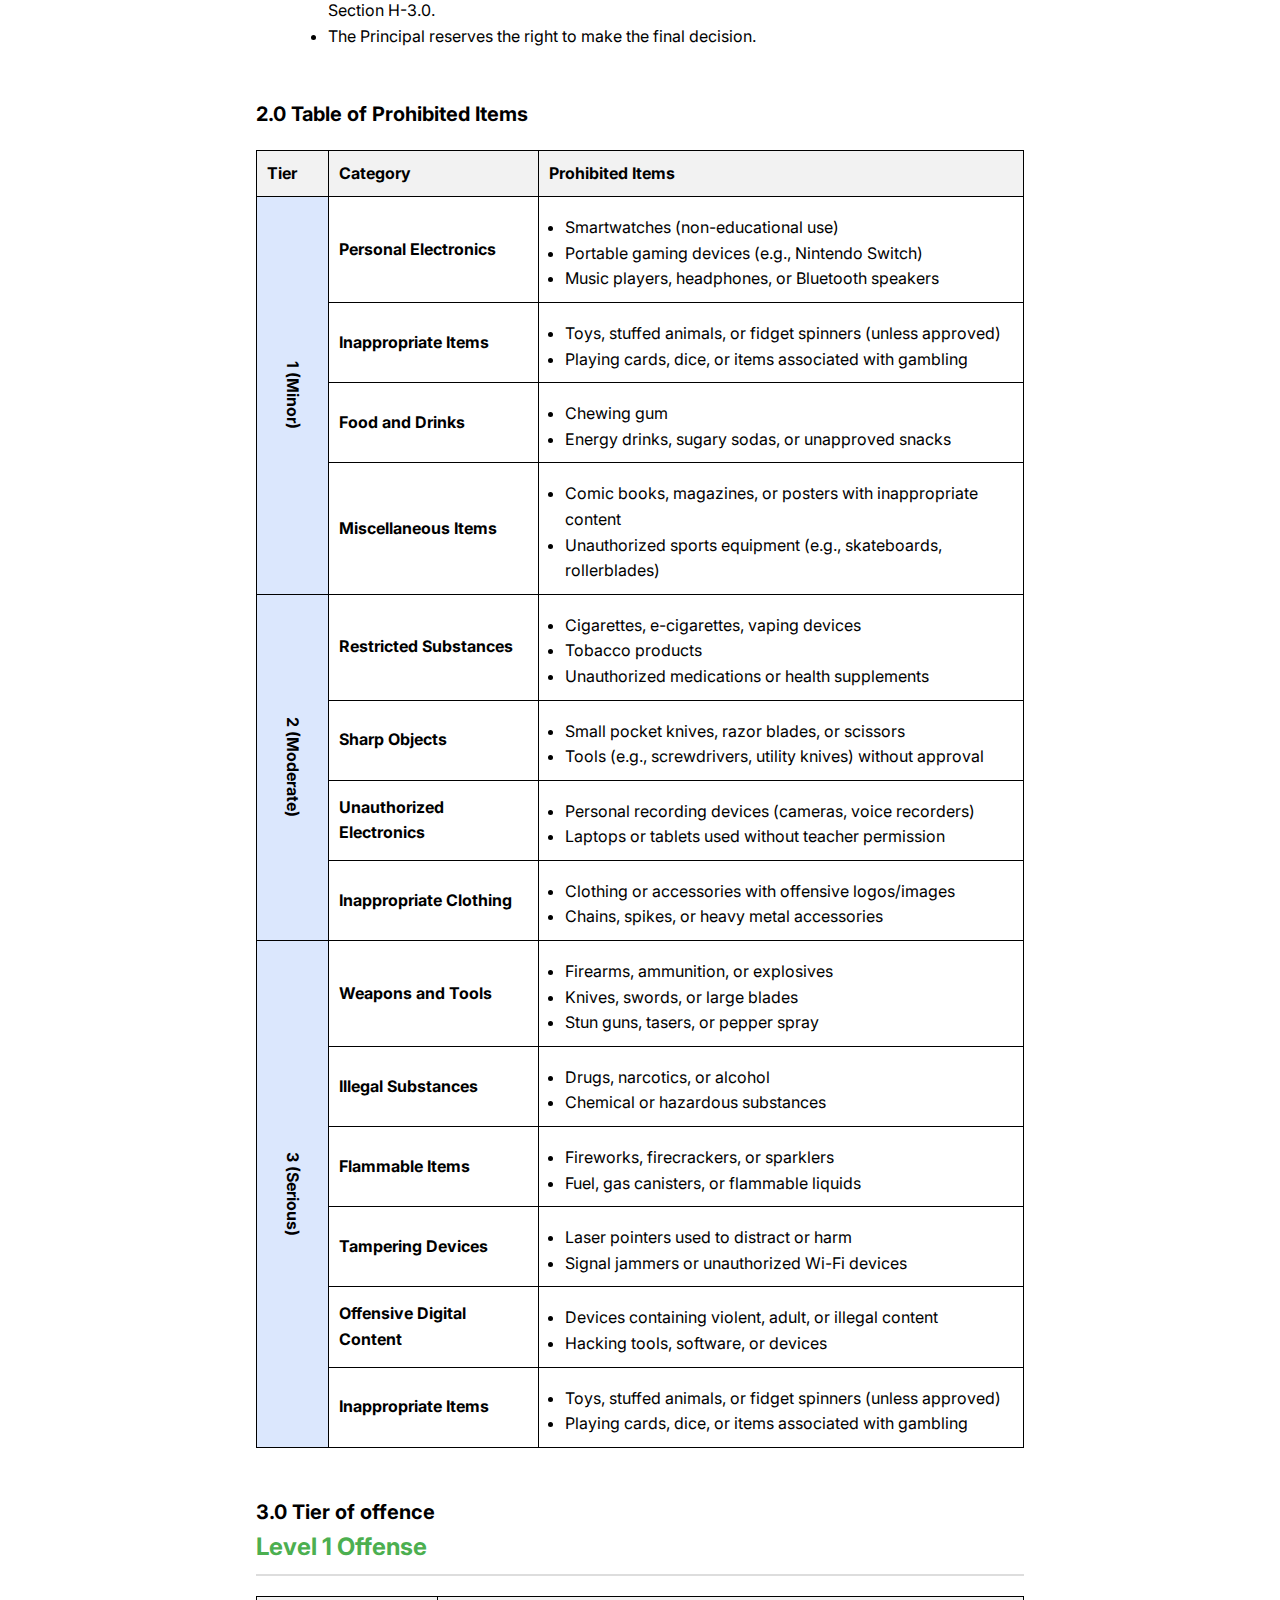
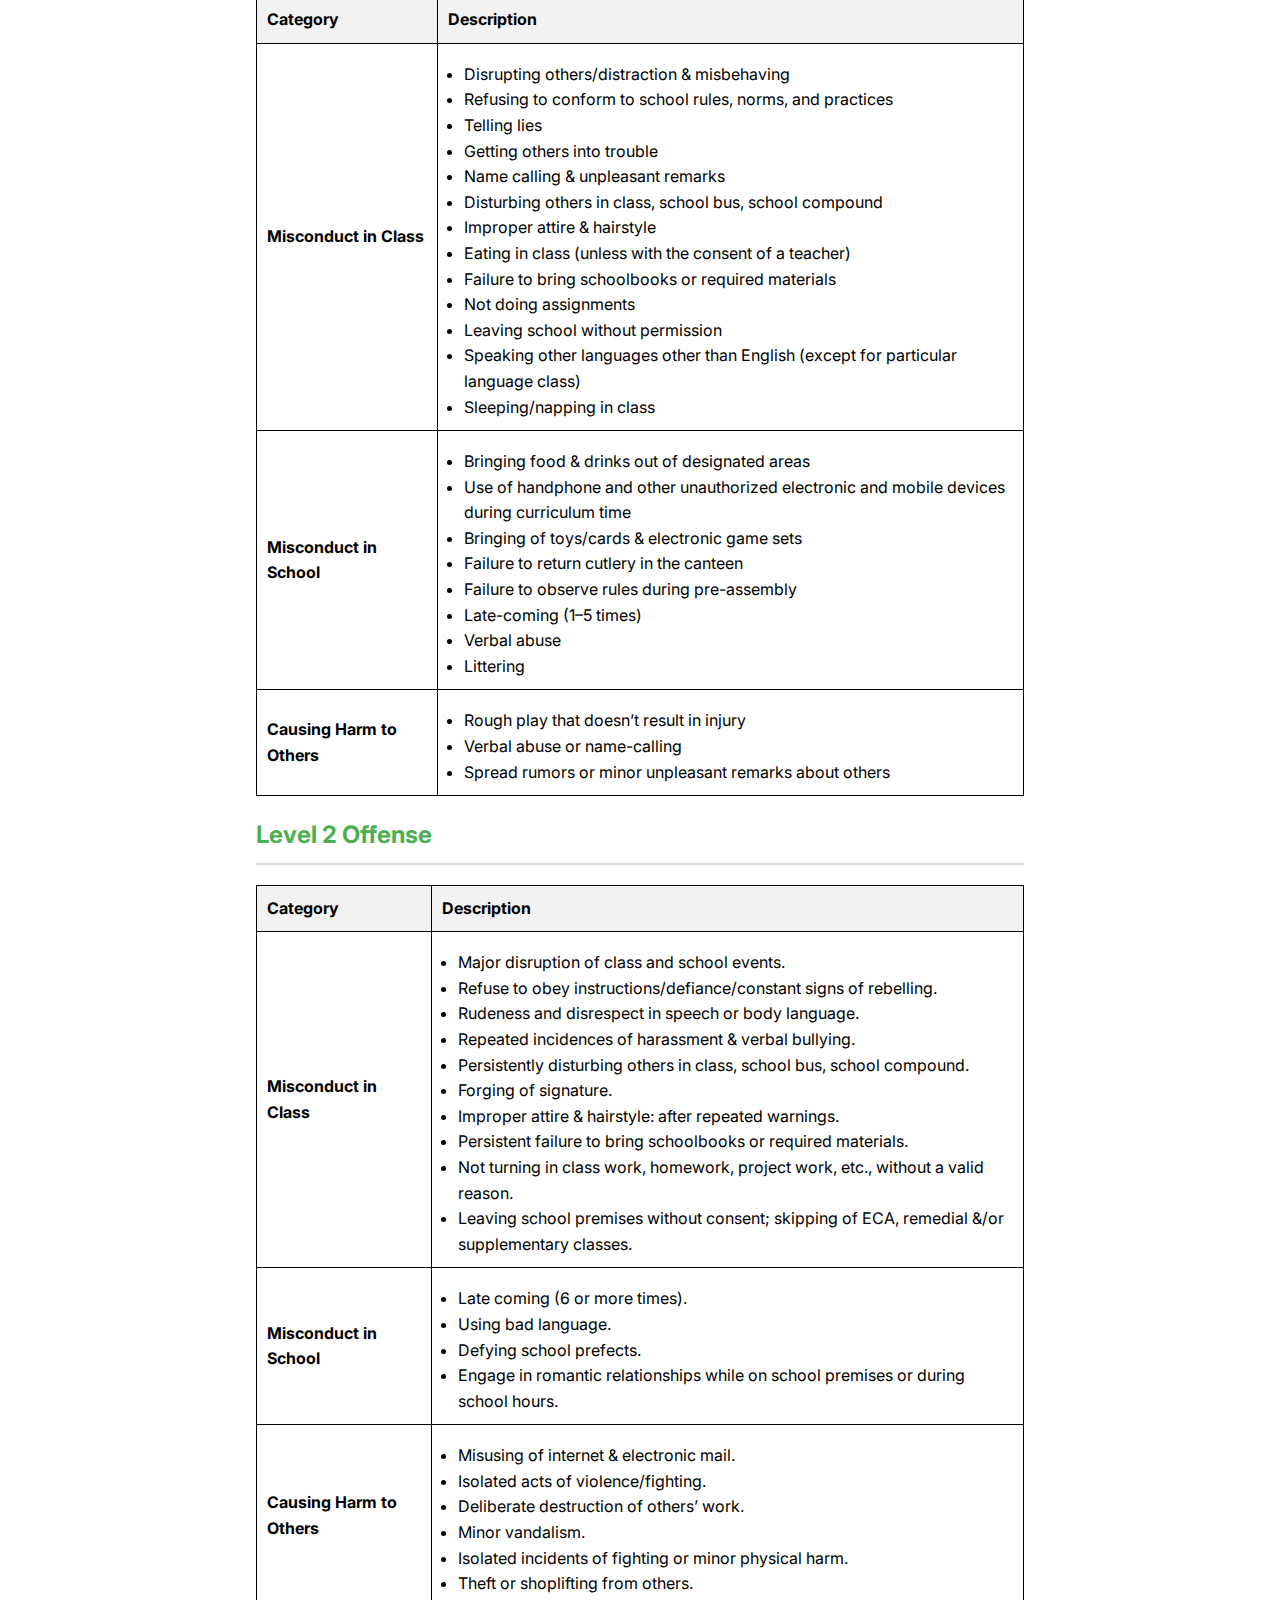
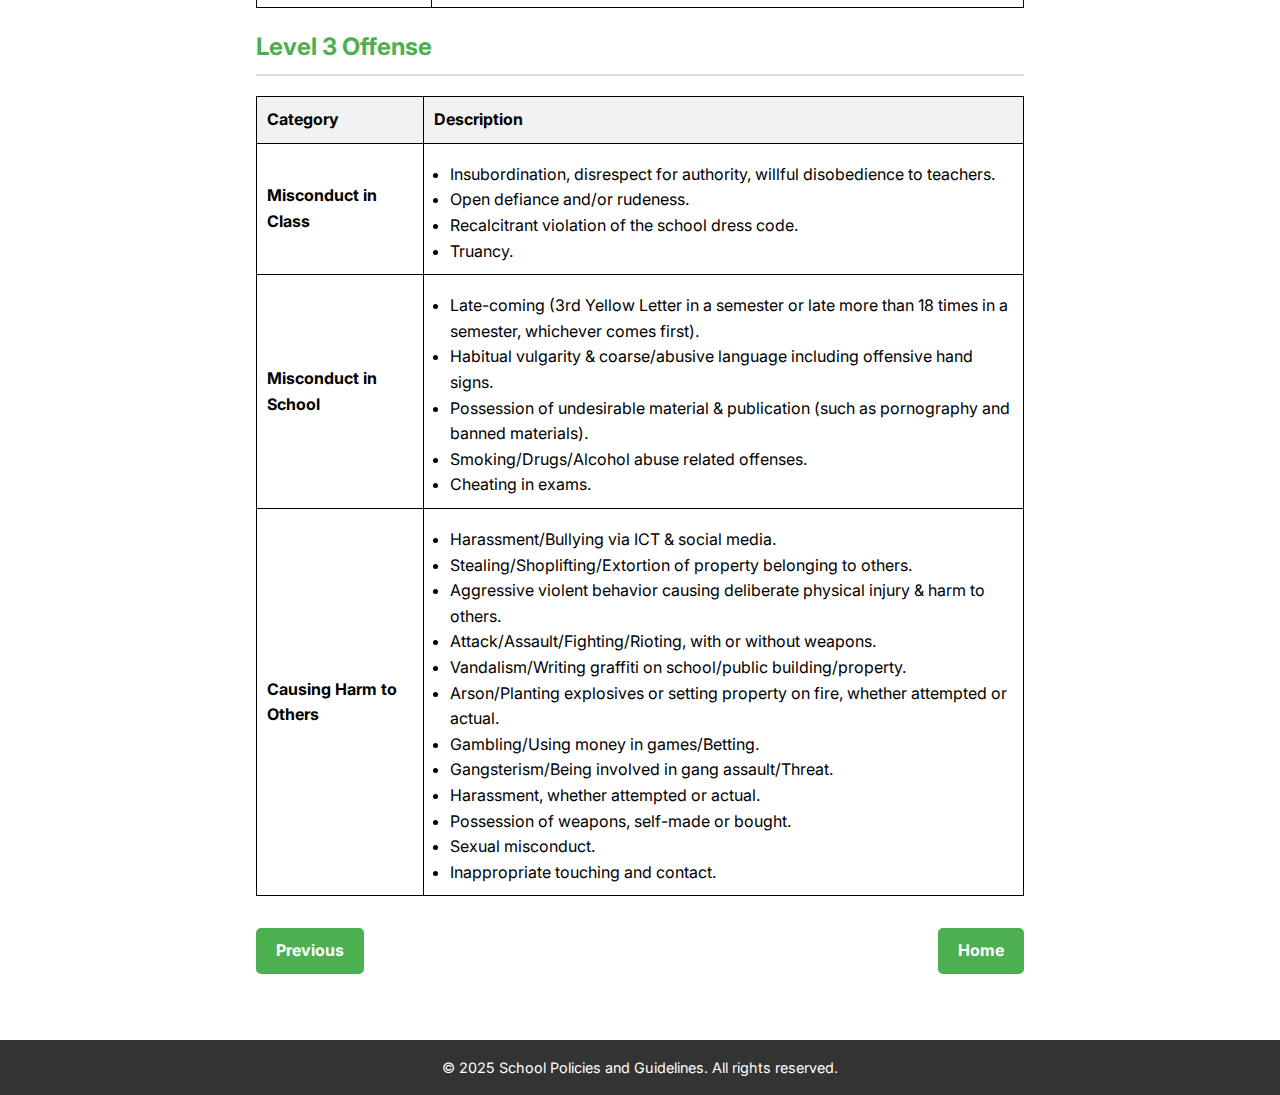
==== commit 46c6cde2: "Update section-h.html" ====
--- a/section-h.html
+++ b/section-h.html
@@ -406,7 +406,7 @@
                   <li>Late coming (6 or more times).</li>
                   <li>Using bad language.</li>
                   <li>Defying school prefects.</li>
-                  <li>School Relationship.</li>
+                  <li>Engage in romantic relationships while on school premises or during school hours.</li>
                 </ul>
               </td>
             </tr>
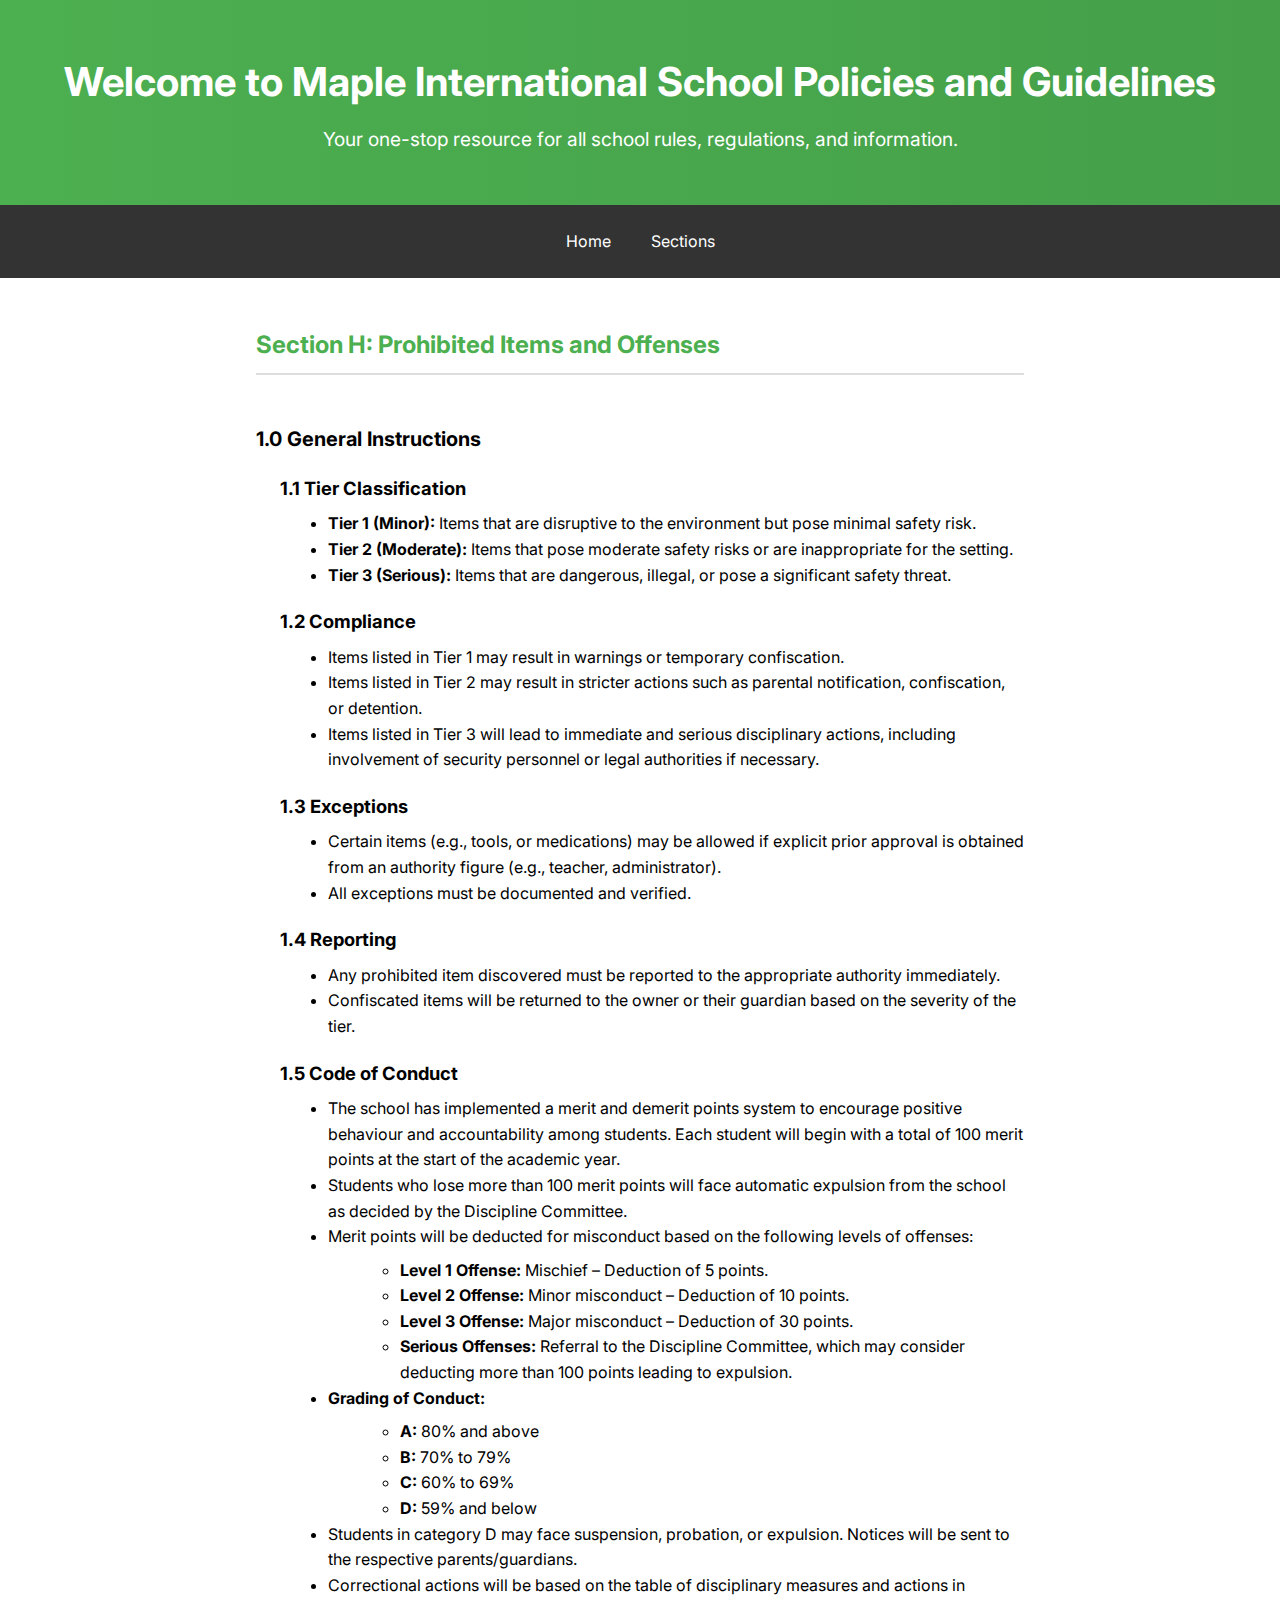
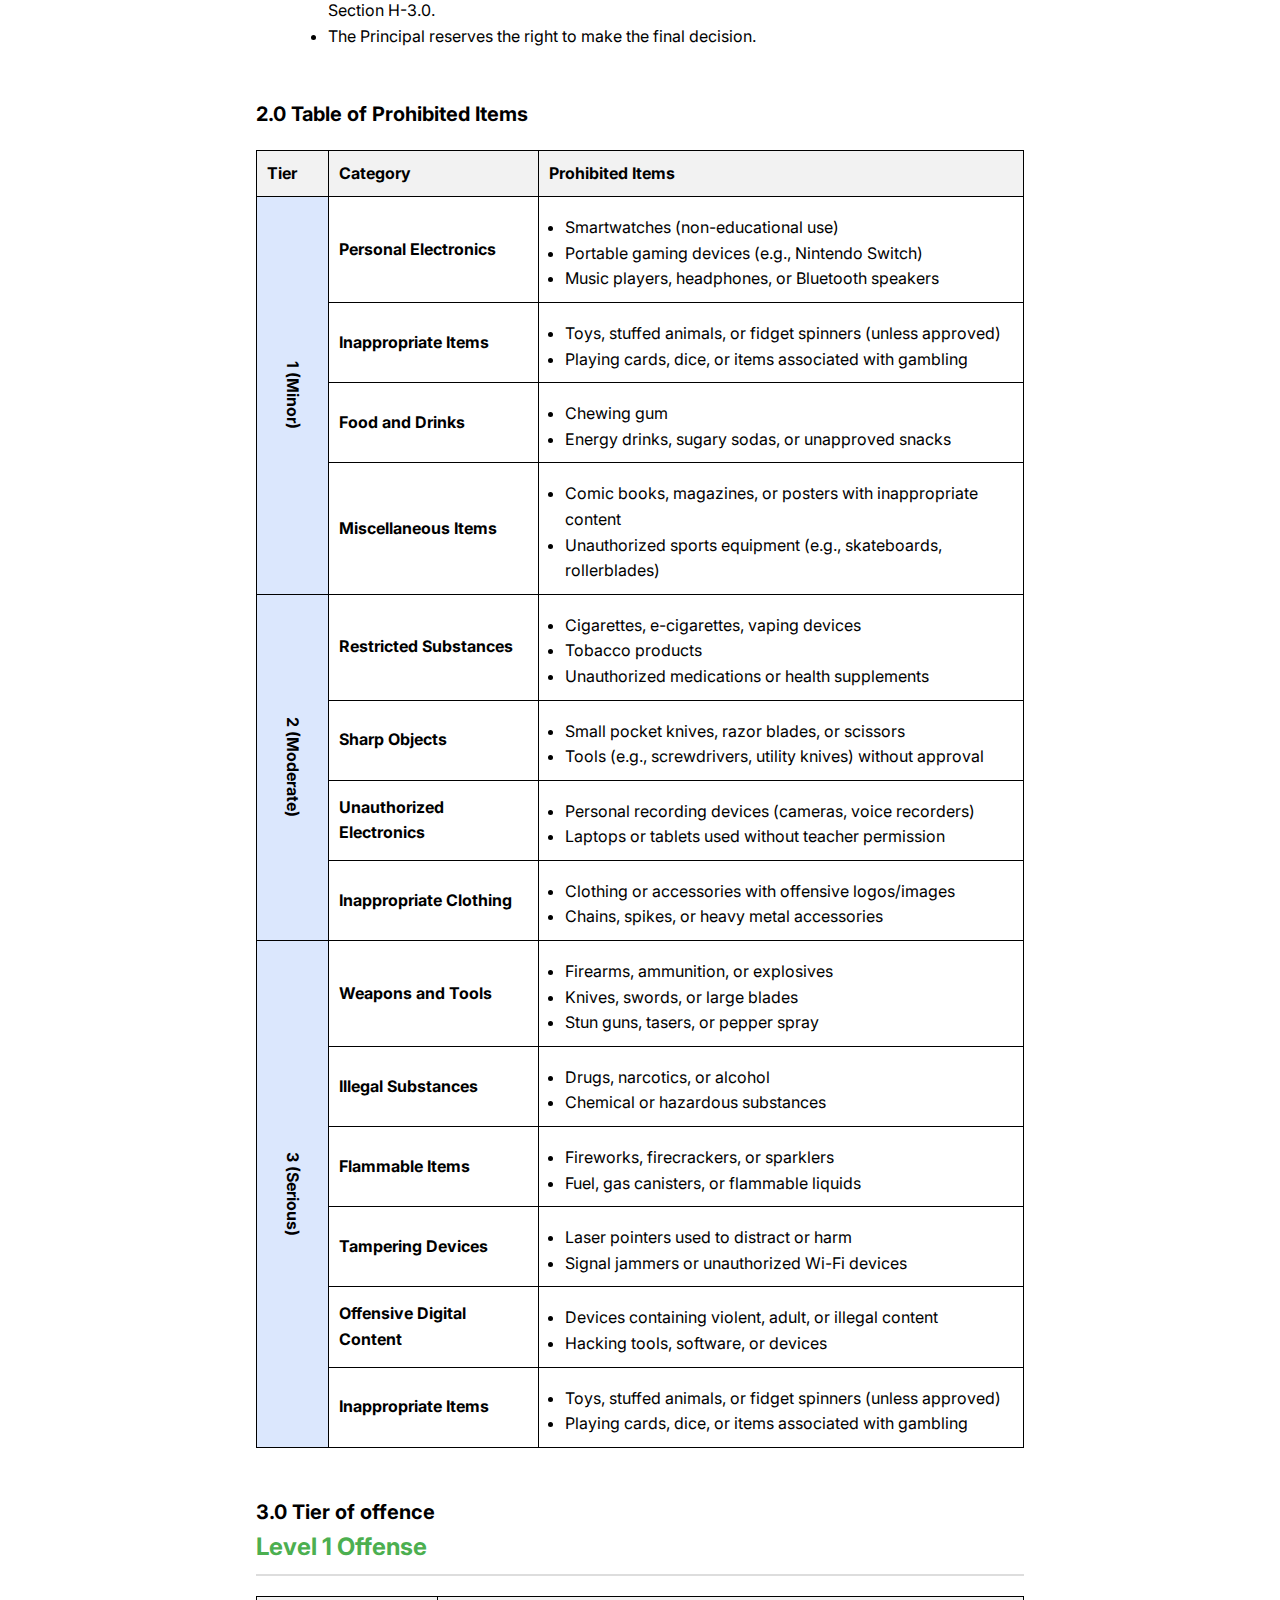
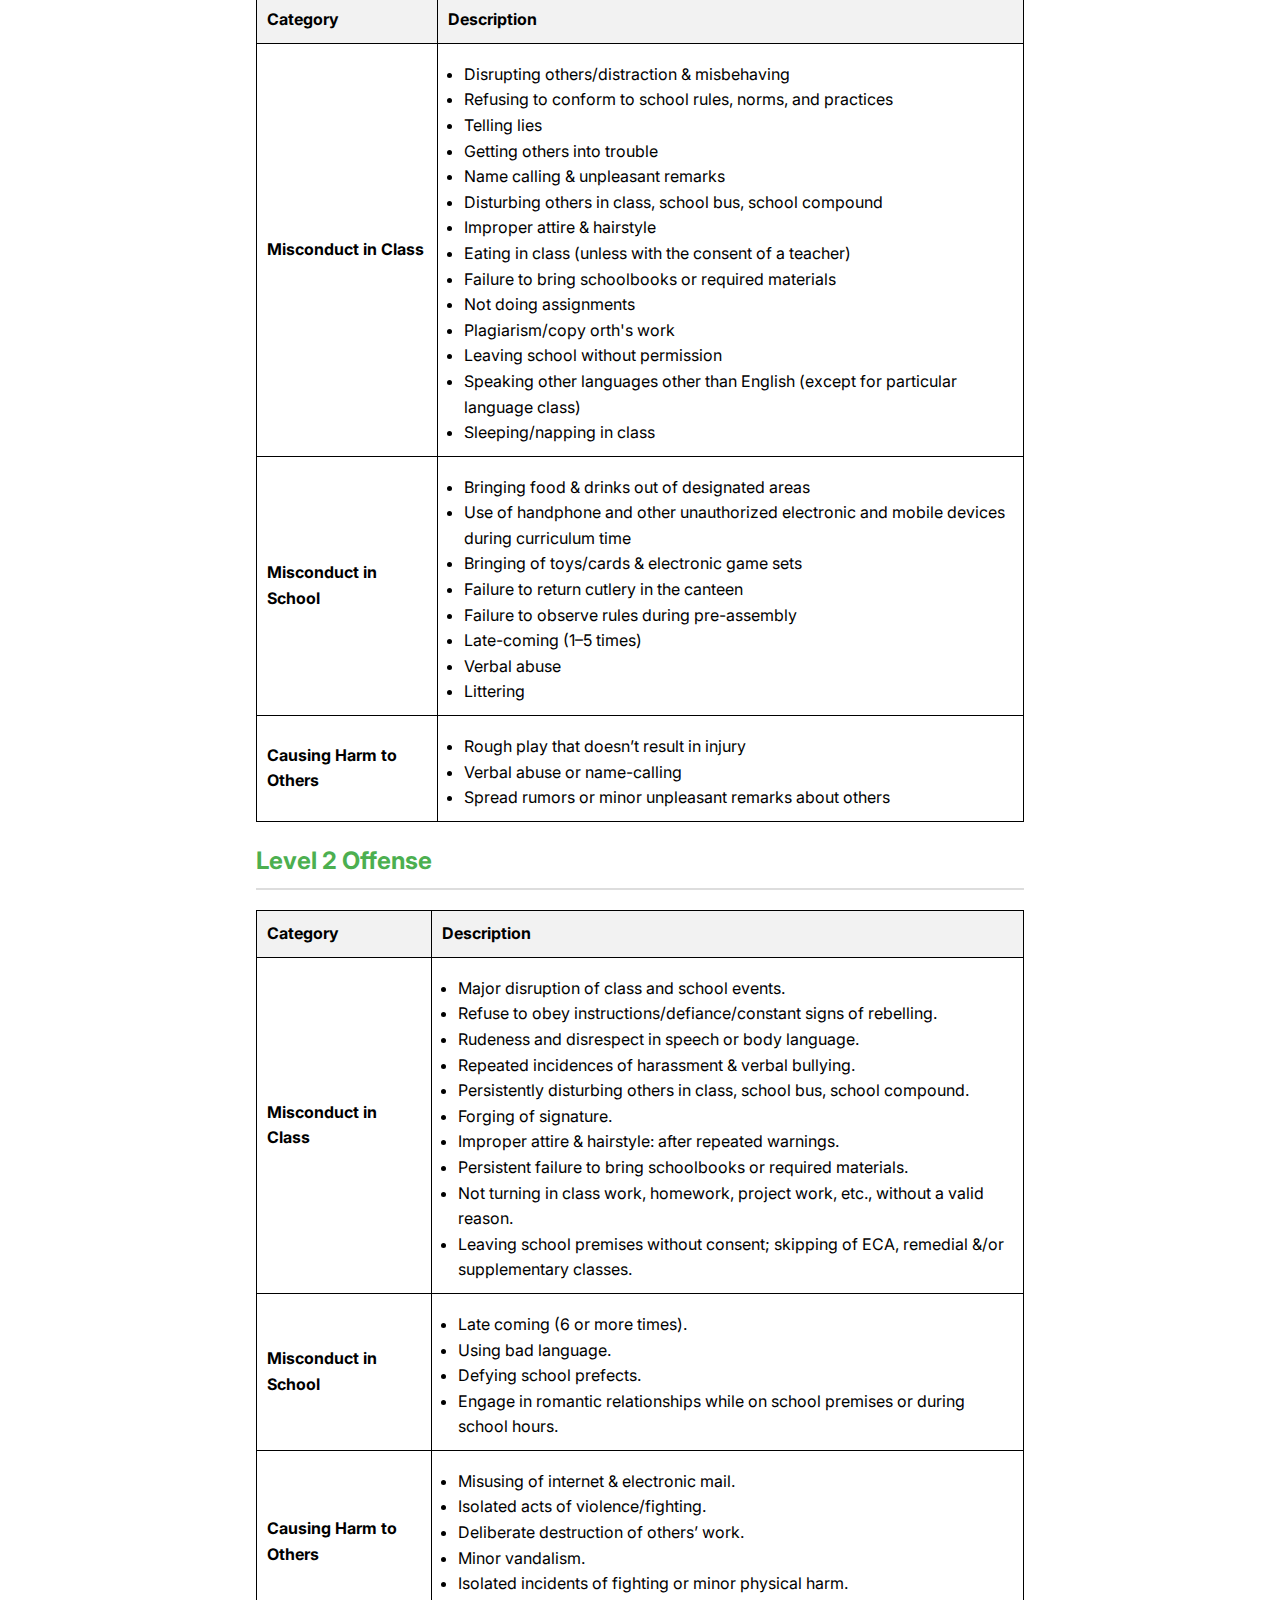
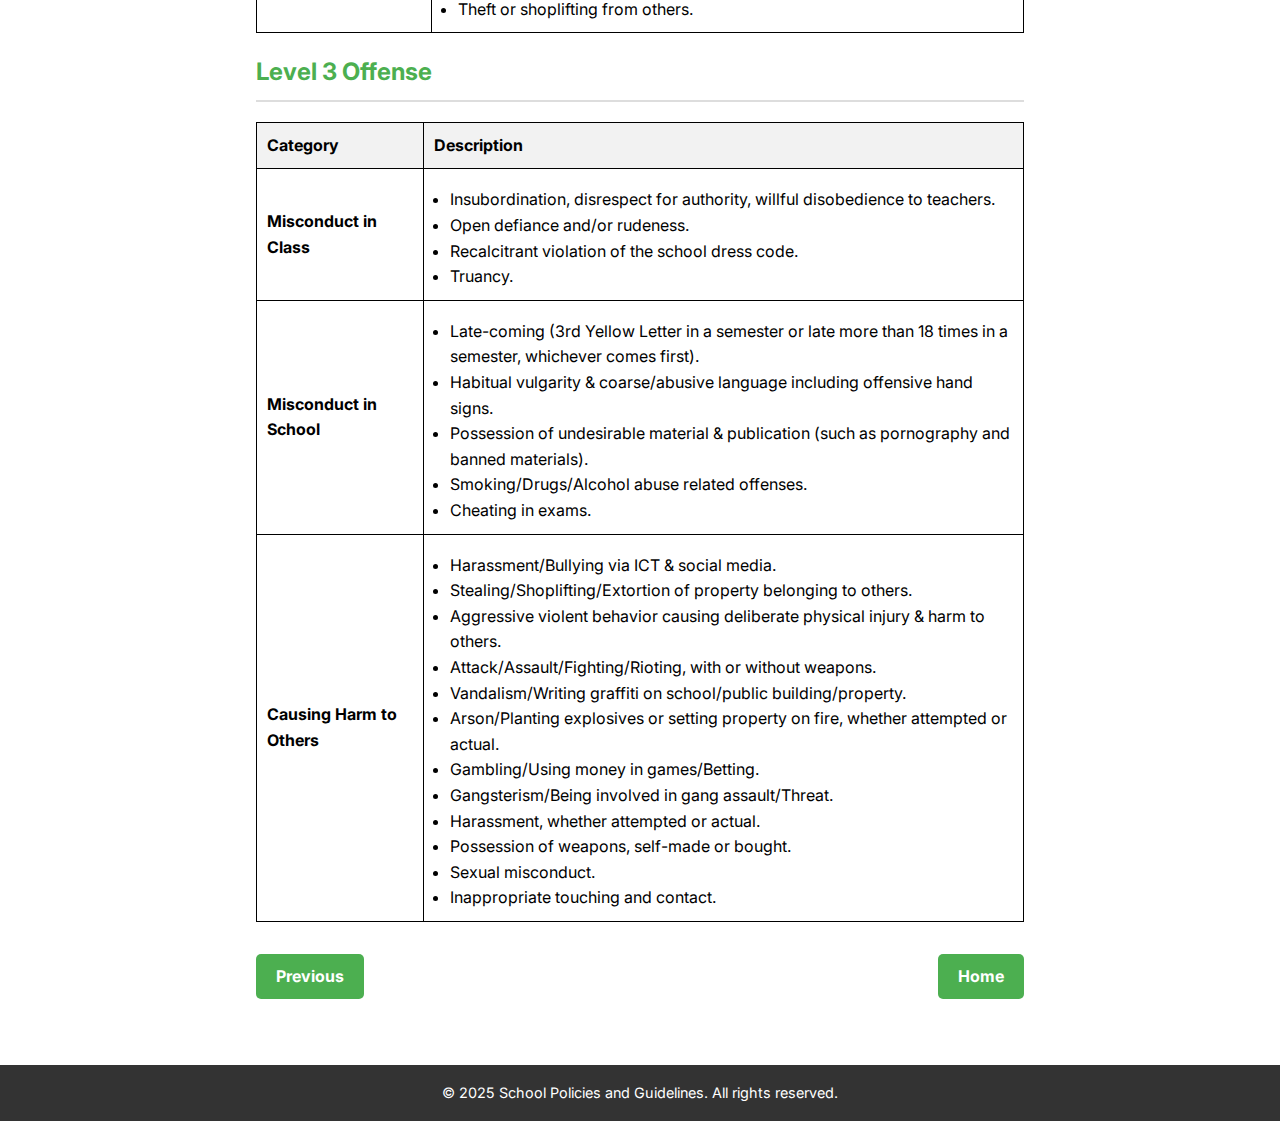
==== commit 01ac9592: "Update section-h.html" ====
--- a/section-h.html
+++ b/section-h.html
@@ -317,6 +317,7 @@
                   </li>
                   <li>Failure to bring schoolbooks or required materials</li>
                   <li>Not doing assignments</li>
+                  <li>Plagiarism/copy orth's work </li>
                   <li>Leaving school without permission</li>
                   <li>
                     Speaking other languages other than English (except for
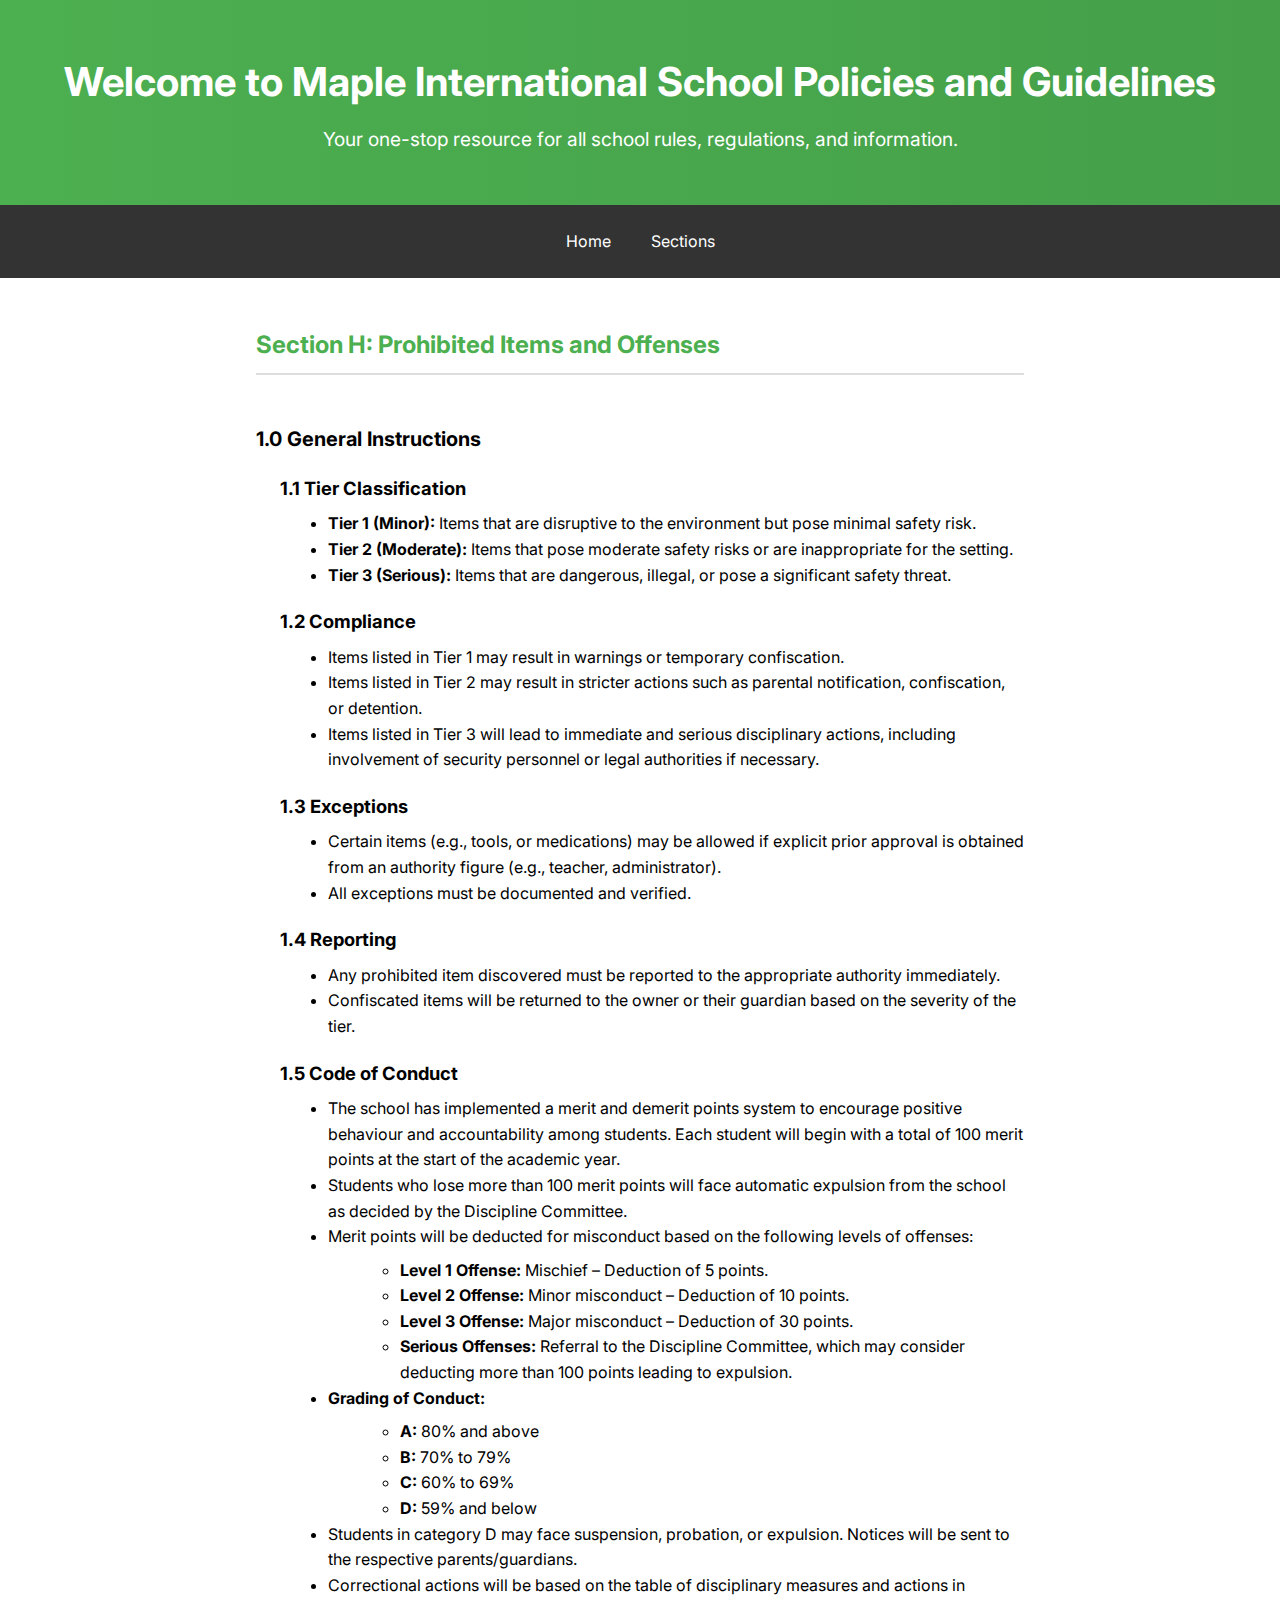
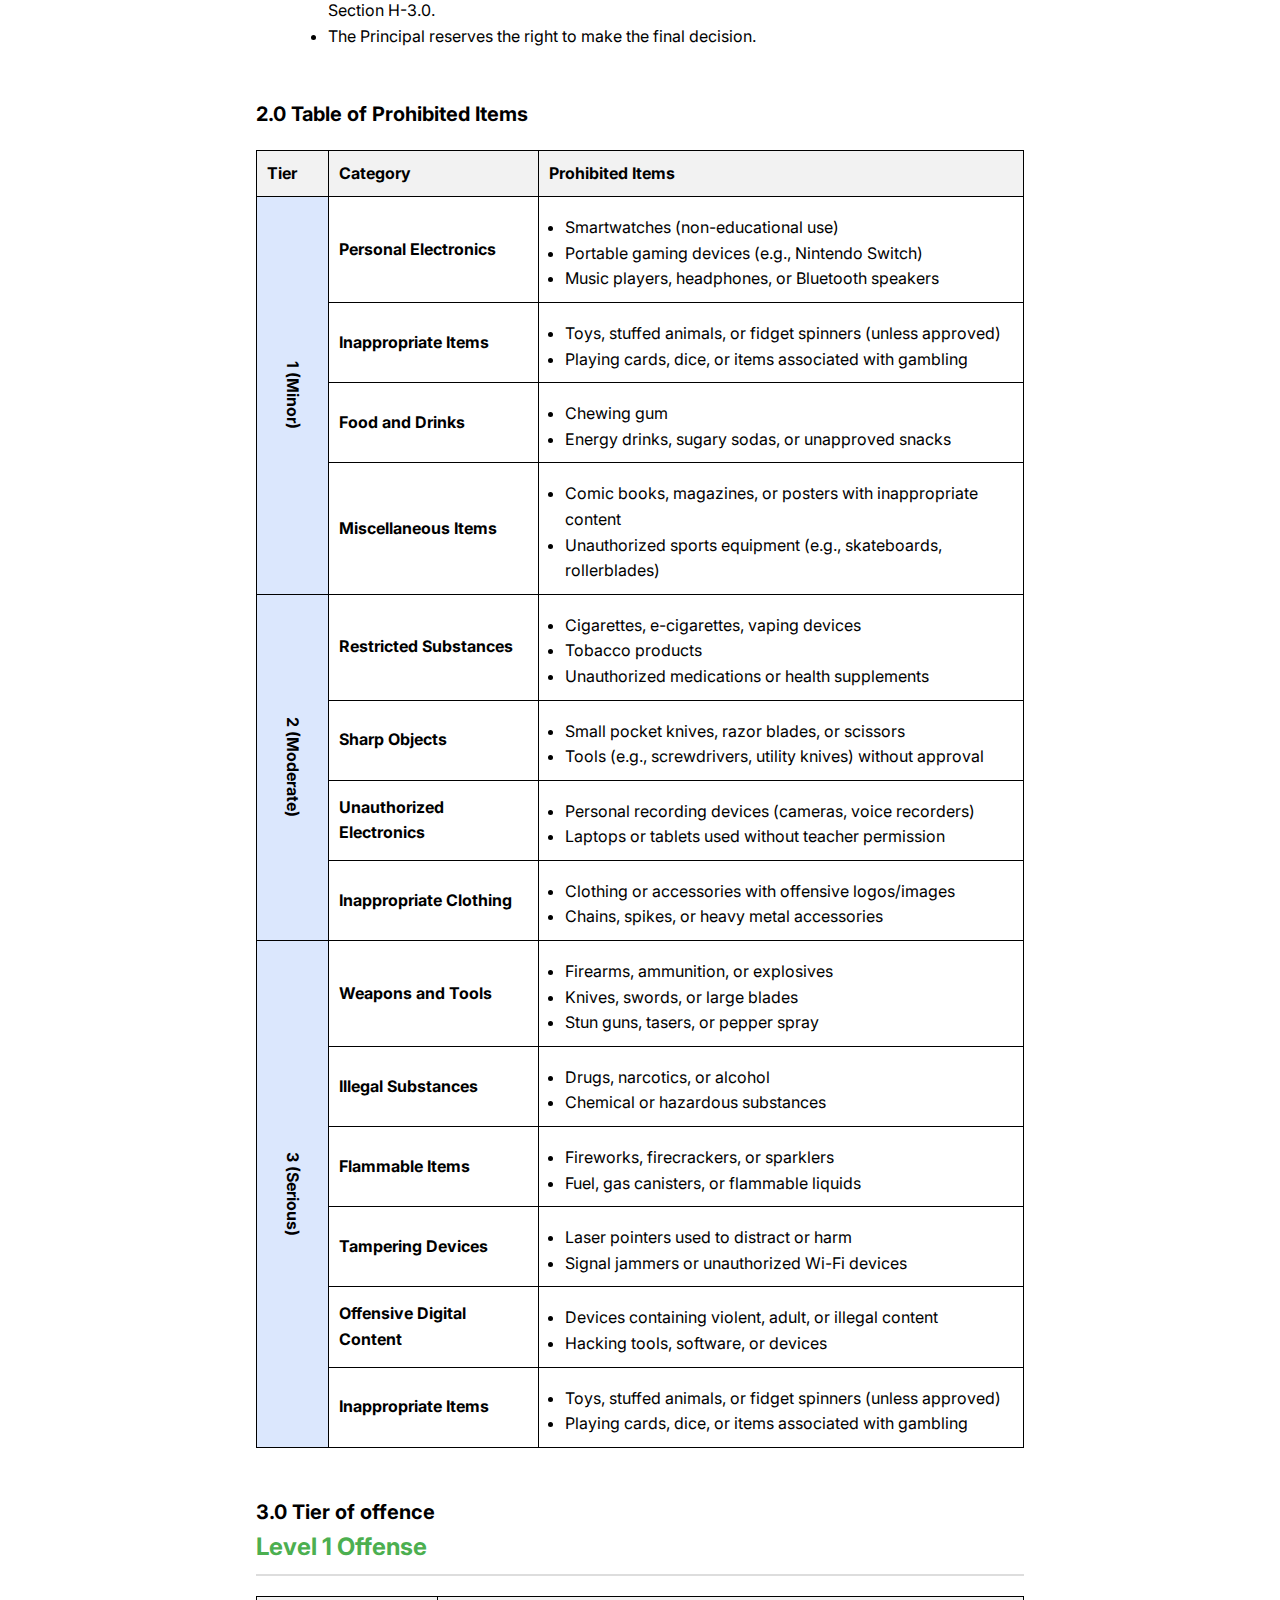
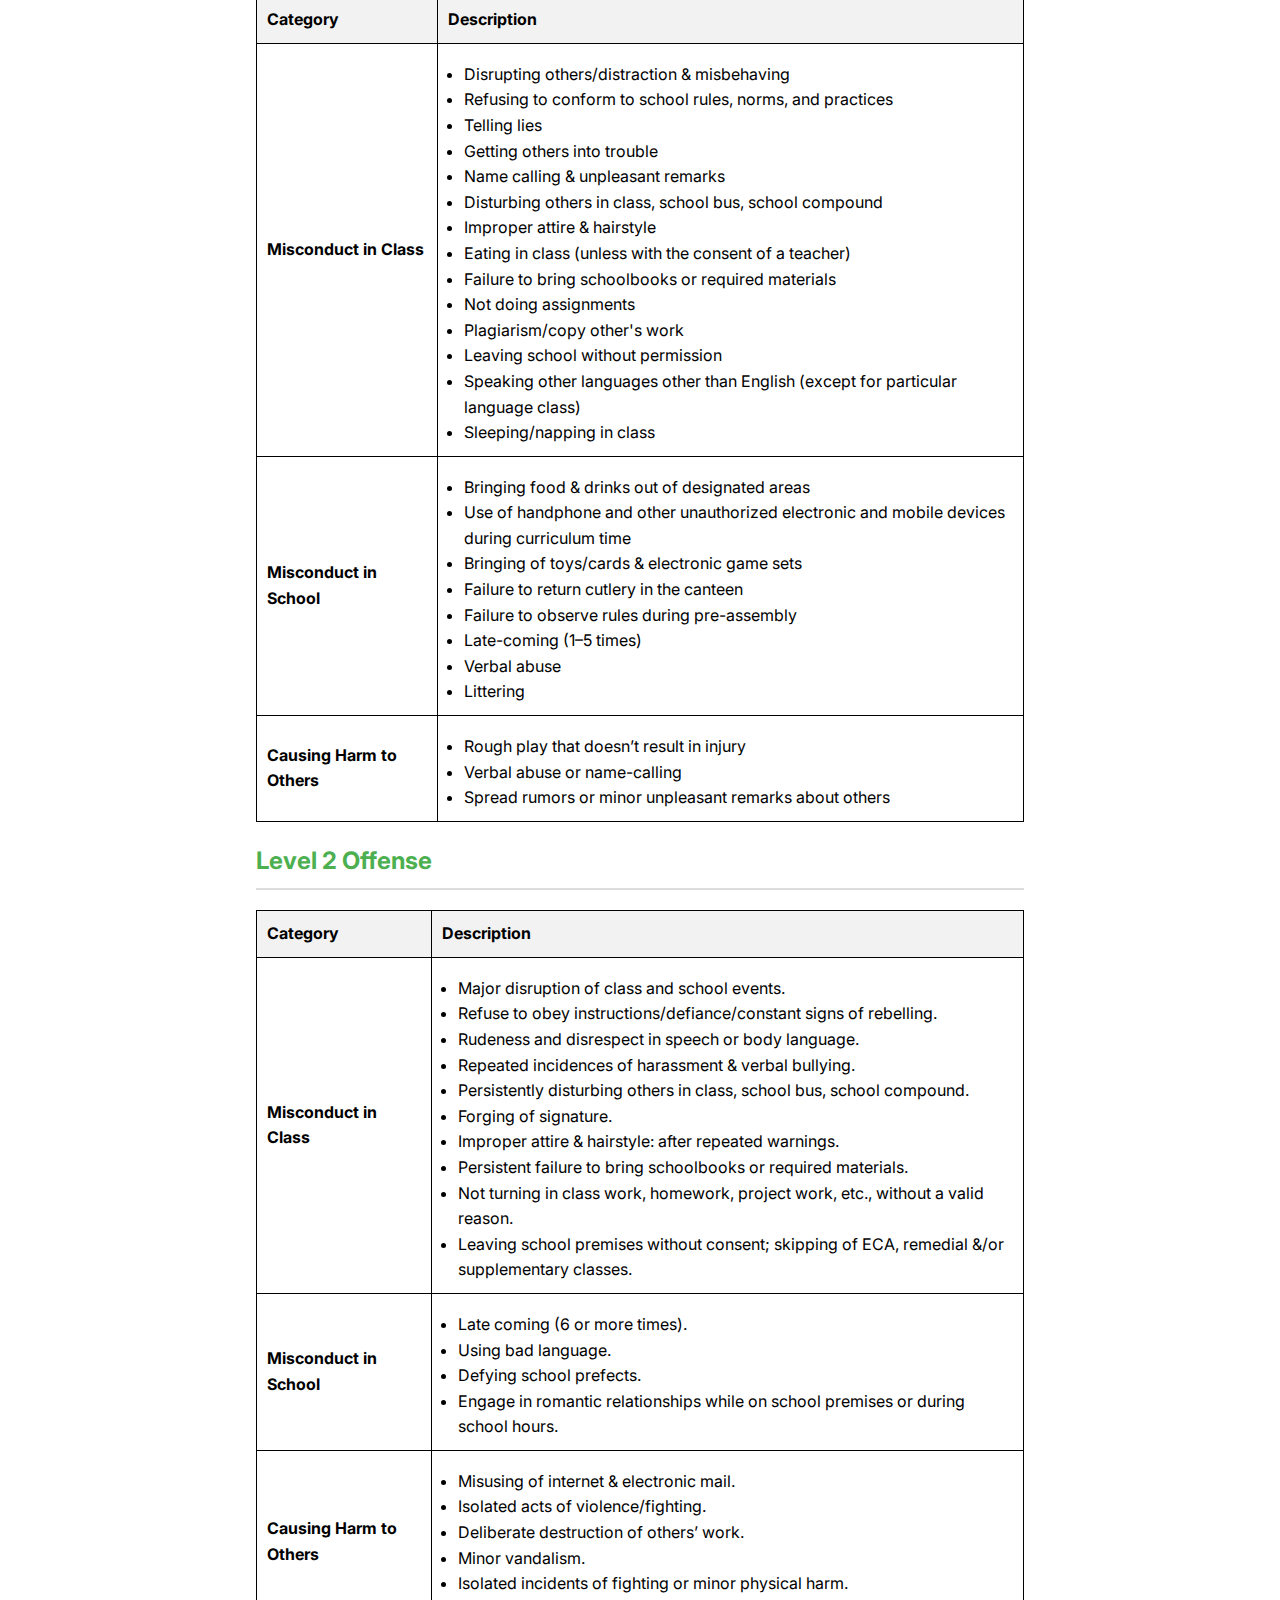
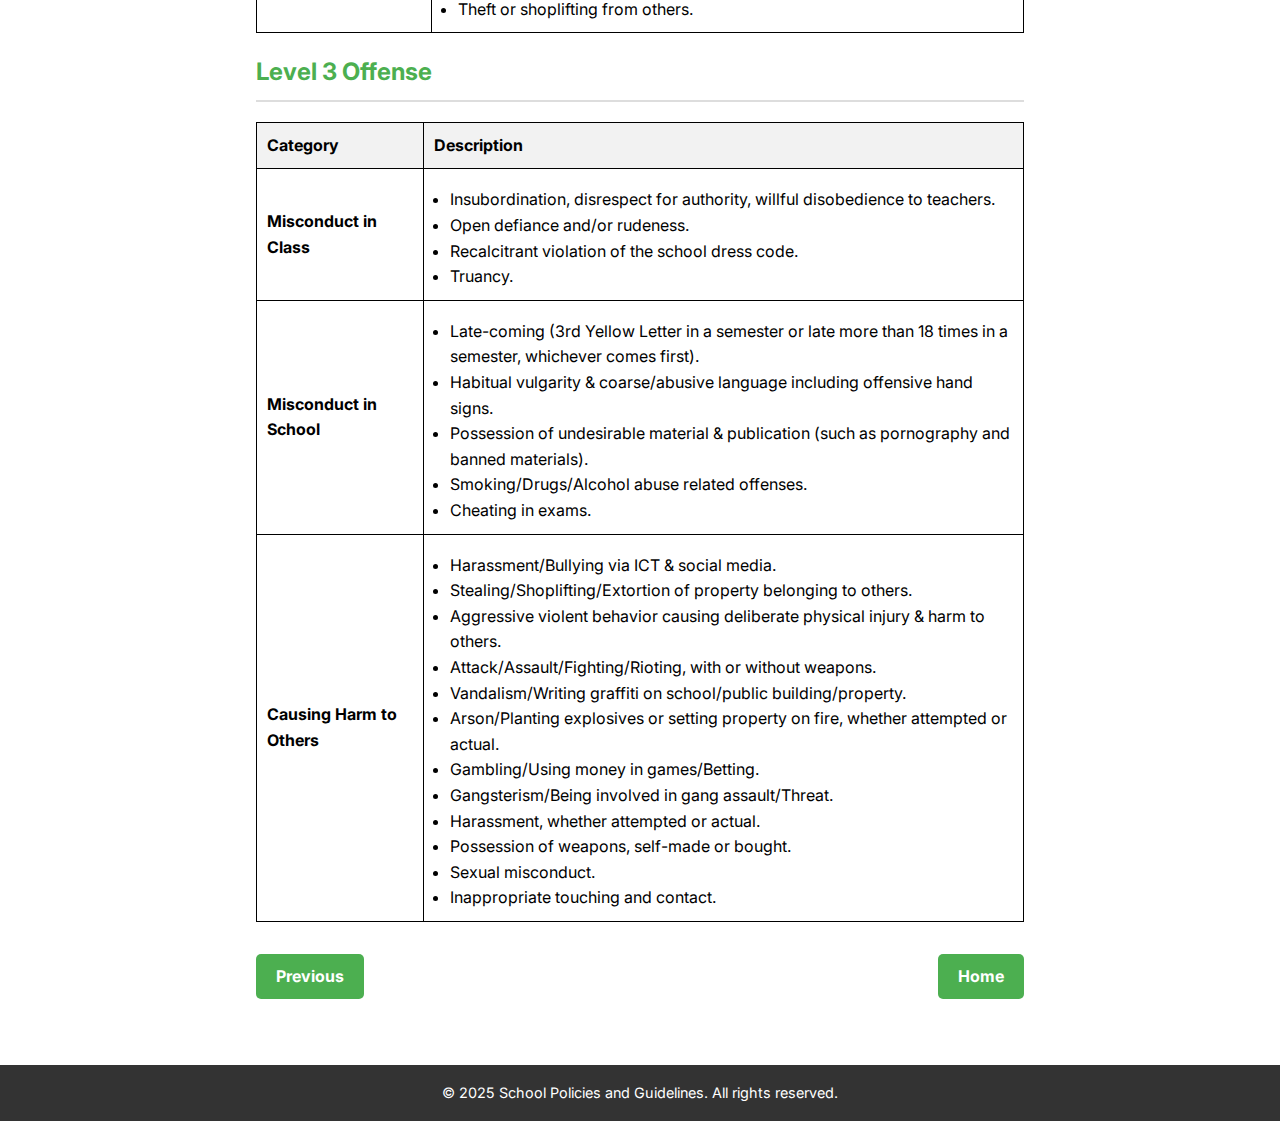
==== commit 8051d0b7: "Update section-h.html" ====
--- a/section-h.html
+++ b/section-h.html
@@ -317,7 +317,7 @@
                   </li>
                   <li>Failure to bring schoolbooks or required materials</li>
                   <li>Not doing assignments</li>
-                  <li>Plagiarism/copy orth's work </li>
+                  <li>Plagiarism/copy other's work </li>
                   <li>Leaving school without permission</li>
                   <li>
                     Speaking other languages other than English (except for
